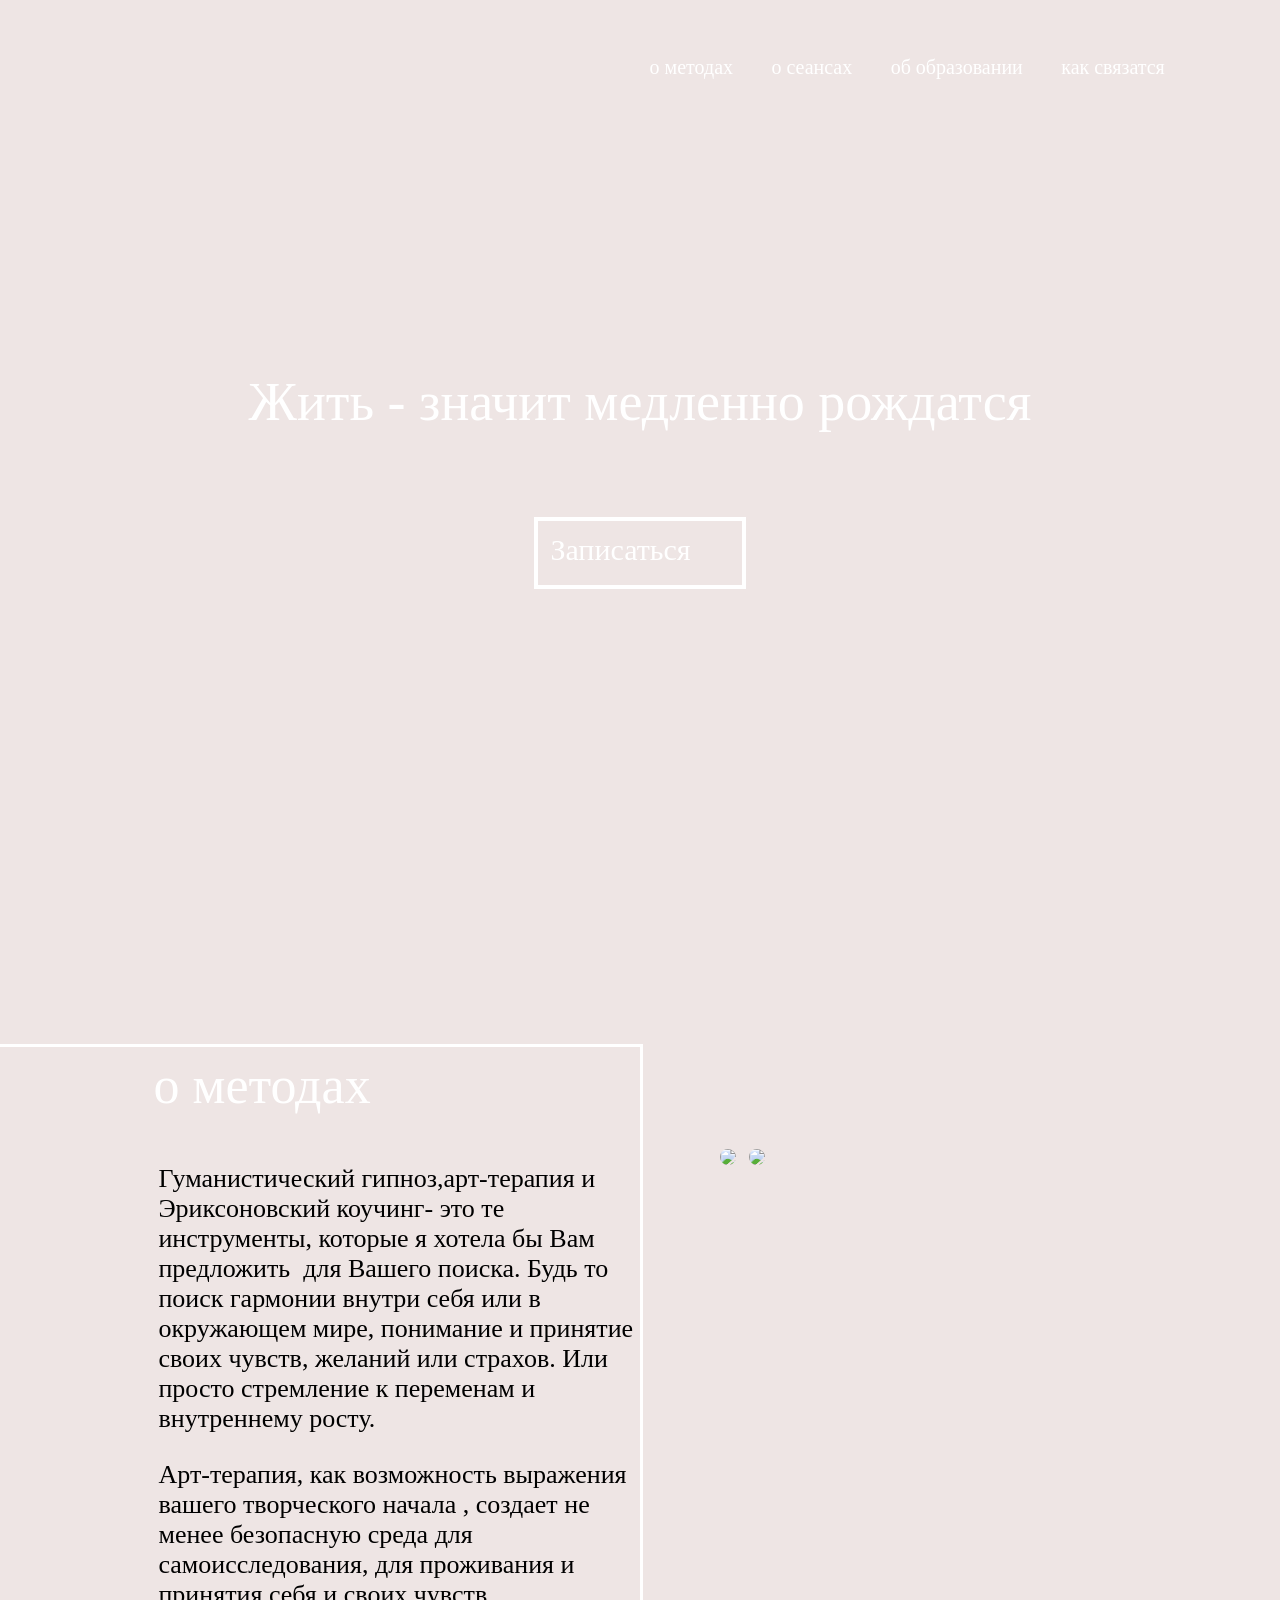
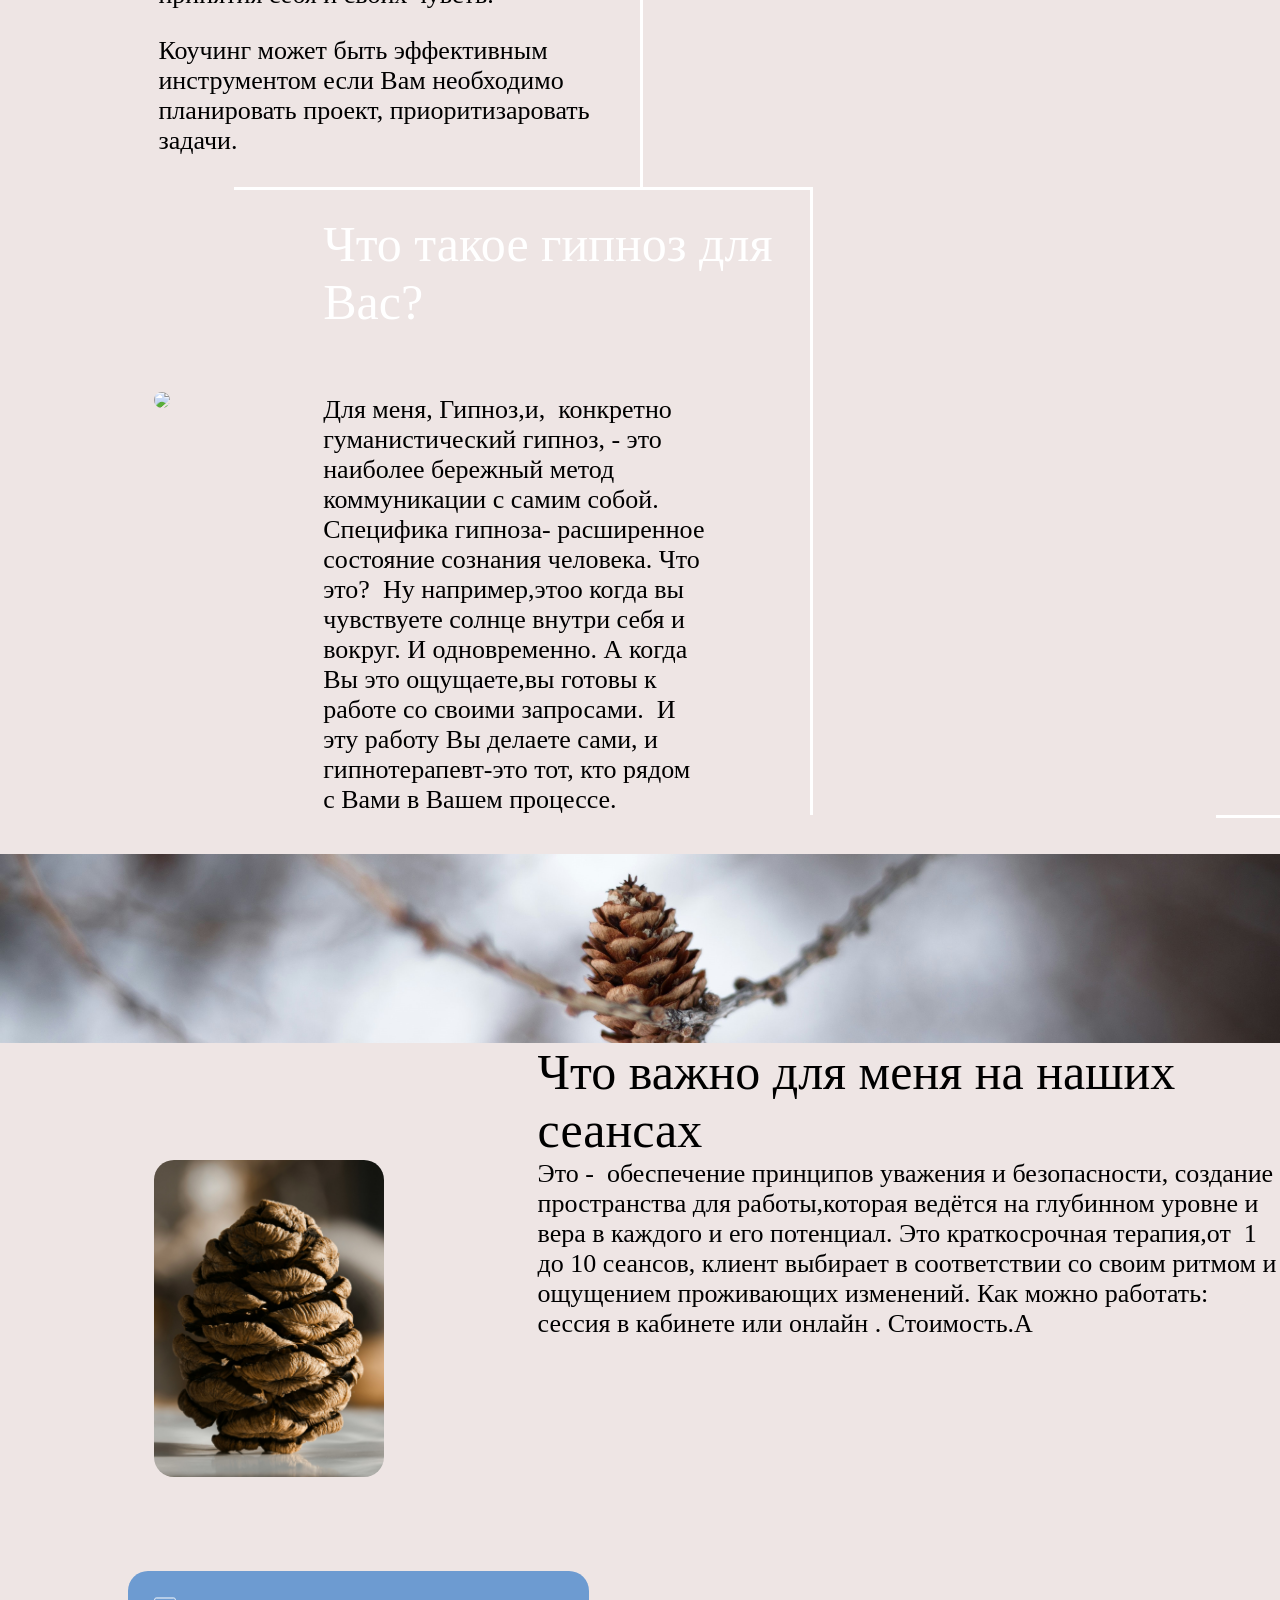
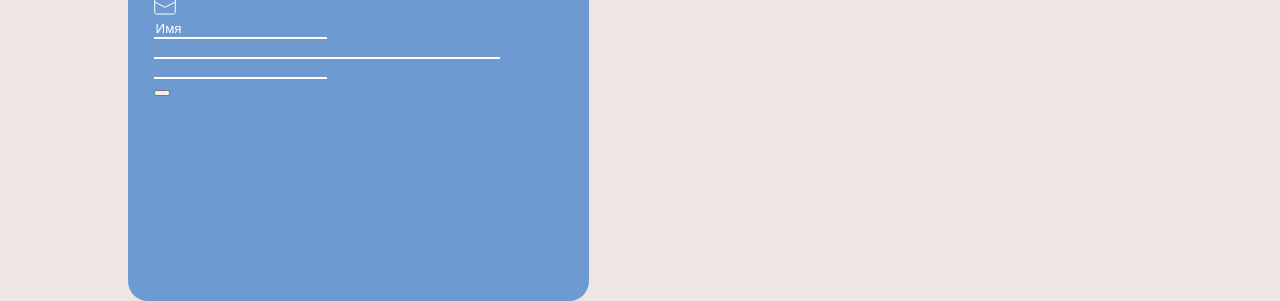
==== index.html @ 9c14a675 "Initial" ====
<!DOCTYPE html>
<html lang="en">

<head>
    <meta charset="UTF-8">
    <meta name="viewport" content="width=device-width, initial-scale=1.0">
    <title>Document</title>
    <link href="styles.css" rel="stylesheet">
</head>

<body>
    <div class="imj">
        <div class="grup">
            <div class="method">
                <p class="text"> о методах</p>
            </div>

            <div class="session">
                <p class="text"> о сеансах</p>
            </div>

            <div class="education">
                <p class="text"> об образовании</p>
            </div>

            <div class="contact">
                <p class="text"> как связатся</p>
            </div>

        </div>


        <div class="title">
            <p class="title0"> Жить - значит медленно рождатся</p>
        </div>
        <div class="sign_up">
            <p class="zap"> Записаться </p>
        </div>
    </div>
    <div class="about_method">
        <div class="description">
            <div class="methods">
                о методах
            </div>

            <div class="metods_text">
                <p> Гуманистический гипноз,арт-терапия и Эриксоновский коучинг- это те инструменты, которые я хотела бы
                    Вам
                    предложить  для Вашего поиска. Будь то поиск гармонии внутри себя или в окружающем мире, понимание и
                    принятие своих чувств, желаний или страхов. Или просто стремление к переменам и внутреннему росту.
                </p>

                <p>Арт-терапия, как возможность выражения вашего творческого начала , создает не менее безопасную среда
                    для
                    самоисследования, для проживания и принятия себя и своих чувств.</p>
                <p> Коучинг может быть эффективным
                    инструментом
                    если Вам необходимо  планировать проект, приоритизаровать  задачи.</p>
            </div>

        </div>

        <div class="cartinca_grup">
            <div class="cartinca1">
                <img class="photo1"
                    src="https://s3-alpha-sig.figma.com/img/a89f/f282/dc2de478c179d8bf45637625c44add91?Expires=1710115200&Key-Pair-Id=APKAQ4GOSFWCVNEHN3O4&Signature=CC83K0SYwEdi1xCtmpkBZCKpI4whh64R3u7VKeUGIrd-cfKcqhLoLGvbbAO0hN97~hJK5yxsXL9Fj0cUIIPGw--SnJXgdNinSQIkK7k5N~qNenr~oLDR-oO5rzXRulROm1xtgIOmZmiz2IouPjQajpnuM5EhRVffcZmTNMrA4J~Lh7IVxEz3bxT1fZ4uHdak3HrfzDZELCMn85q6dM99xhRjxYpY8B4I-pU7K7Id3lix6DVfhCBVjKLnkspj4Yt8dmpiE~wUL6JflCMgFsjaVNLyHs9ytZmKicPismzioRE2r2IiuGUfVvpyYlEd~1He~yL7BFKiLf1jUzYFZIV-Ug__" />
            </div>
            <div class="cartinca2">
                <img class="photo2"
                    src="https://s3-alpha-sig.figma.com/img/df22/7b2b/e4ef651e5d06ac7bb0f1d91c601410c3?Expires=1710115200&Key-Pair-Id=APKAQ4GOSFWCVNEHN3O4&Signature=d5~[base64]~1rp45zuzOis5J0ir4OzOItQ65-2KLITsR9wE8EuVCu1OQuSmEu3GOrtjO-s1~VAsemc8~7cvyUjfbJNP51NE0LGg65L7~PGT0Uun3p6oAVaA9KahRUifw__" />
            </div>
        </div>
    </div>

    <div class="grup_gipnosisFlex">
        <div class="cartinca3">
            <img class="photo3"
                src="https://s3-alpha-sig.figma.com/img/94cb/b790/695d010c2af7e40ab766a9726b3df049?Expires=1710115200&Key-Pair-Id=APKAQ4GOSFWCVNEHN3O4&Signature=lv~RazjJh~GpRYfQjBdkm9ODgKHRuVwBLQzl9xyirwqb0R064o4ZVauYqQGDjq1n6S0~[base64]" />
        </div>
        <div class="grup_gypnosis">
            <div class="hypnosis">
                Что такое гипноз для Вас?
            </div>
            <div class="text_hypnosis">
                Для меня, Гипноз,и,  конкретно гуманистический гипноз, - это наиболее бережный метод коммуникации с
                самим
                собой.  Специфика гипноза- расширенное состояние сознания человека. Что это?  Ну например,этоо когда
                вы
                чувствуете солнце внутри себя и вокруг. И одновременно. А когда Вы это ощущаете,вы готовы к работе
                со
                своими
                запросами.  И эту работу Вы делаете сами, и гипнотерапевт-это тот, кто рядом с Вами в Вашем
                процессе.
            </div>
        </div>
    </div>
    <div class="stub">
        <p></p>
    </div>
    <div class="cartinca4">

    </div>

    <div class="grupFlex">

        <div class="cartinca5">
            <img class="photo5" src="./images/cone.jpg" alt="img">
        </div>

        <div class="important_grup">

            <div class="important">
                Что важно для меня на наших сеансах
            </div>
            <div class="important_text">
                Это -  обеспечение принципов уважения и безопасности, создание пространства для работы,которая ведётся
                на
                глубинном уровне и вера в каждого и его потенциал. Это краткосрочная терапия,от  1 до 10 сеансов, клиент
                выбирает в соответствии со своим ритмом и ощущением проживающих изменений. Как можно работать:  сессия в
                кабинете или онлайн . Стоимость.А
            </div>
        </div>
    </div>

    <div class="forma">
        <div class="forma_pismo">
            <svg width="22" height="18" viewBox="0 0 22 18" fill="none" xmlns="http://www.w3.org/2000/svg">
                <path d="M0.733337 5L11 10.3333L21.2667 5M2.2 1H19.8C20.189 1 20.562 1.14048 20.8371 1.39052C21.1121 1.64057 21.2667 1.97971 21.2667 2.33333V15.6667C21.2667 16.0203 21.1121 16.3594 20.8371 16.6095C20.562 16.8595 20.189 17 19.8 17H2.2C1.81102 17 1.43797 16.8595 1.16291 16.6095C0.887861 16.3594 0.733337 16.0203 0.733337 15.6667V2.33333C0.733337 1.97971 0.887861 1.64057 1.16291 1.39052C1.43797 1.14048 1.81102 1 2.2 1Z" stroke="white"/>
                </svg>
        </div>
        <form>

            <div class="form_name">
                <input placeholder="Имя">
            </div>
            <div class="forma_flex">
                <div class="form_phone">
                    <input>
                </div>
                <div class="form_email">
                    <input>
                </div>
            </div>
            <div class="form_comment">
                <input>
            </div>
            <button type="submit" ></button>
        </form>
    </div>
</body>

</html>
---- styles.css ----
body {
  background-color: #ac7d7c33;
  margin: 0;
}

.imj {
  background-image: url(./images/фон.jpg);
  background-size: cover;
  height: 100vh;
}

.contact,
.method,
.session,
.education {
  margin-left: 3vw;
}

.grup {
  display: flex;
  margin-right: 9vw;
  justify-content: flex-end;
  padding-top: 4vh;
  font-size: 20px;
}
.title {
  color: white;
  display: flex;
  justify-content: center;
  margin-top: 17vw;
}
.title0 {
  font-size: 54px;
}
.sign_up {
  color: white;

  display: flex;
  justify-content: center;
  font-size: 30px;
}
.zap {
  border: 4px solid white;
  padding: 1vw;
  width: 14vw;
  height: 3vw;
}

.text {
  color: white;
}
.methods {
  font-size: 52px;
  padding-top: 1vh;
  color: white;
}

.description {
  width: 38vw;
  padding-left: 12vw;
  border-top: 3px solid white;
  border-right: 3px solid white;
}
.metods_text {
  padding: 1%;
  margin-top: 2vh;
  font-size: 26px;
}

.photo1 {
  width: 16vw;
  border-radius: 20px;
}

.photo2 {
  width: 16vw;
  margin-left: 1vw;
  border-radius: 20px;
}
.about_method {
  display: flex;
  margin-top: 16vh;
}
.cartinca_grup {
  display: flex;
  margin-left: 6vw;
  margin-top: 105px;
}
.hypnosis {
  font-size: 50px;
  margin-top: 2vw;
  margin-left: 7vw;
  width: 38vw;
  color: white;
}

.text_hypnosis {
  width: 30vw;
  font-size: 26px;
  margin-top: 5vw;
  margin-left: 7vw;
}

.grup_gypnosis {
  margin-left: 5vw;
  border-top: 3px solid white;
  border-right: 3px solid white;
}

.photo3 {
  width: 33vw;
  border-radius: 20px;
  margin-top: 16vw;
  margin-left: 12vw;
}

.grup_gipnosisFlex {
  display: flex;
}

.stub {
  border-top: 3px solid white;
  width: 5vw;
  margin-left: 95vw;
}

.cartinca4 {
  background-image: url(./images/шишка.jpg);
  background-size: cover;
  margin-top: 4vh;
  width: 100vw;
  height: 21vh;
}

.photo5 {
  margin-left: 12vw;
  margin-top: 13vh;
  width: 18vw;
  border-radius: 20px;
}

.important {
  font-size: 50px;
}

.important_text {
  font-size: 26px;
}

.grupFlex {
  display: flex;
}

.important_grup {
  padding-left: 12vw;
}

.forma {
  background-color: #6d9bd1;
  height: 31vh;
  width: 32vw;
  border-radius: 20px;
  margin-top: 10vh;
  margin-left: 10vw;
  padding: 2%;
}

.forma_flex {
  display: flex;
}

input {
  background: none;
  border: none;
  border-bottom: white 2px solid;
  color: white;
}
::-webkit-input-placeholder {
  color: white;
}
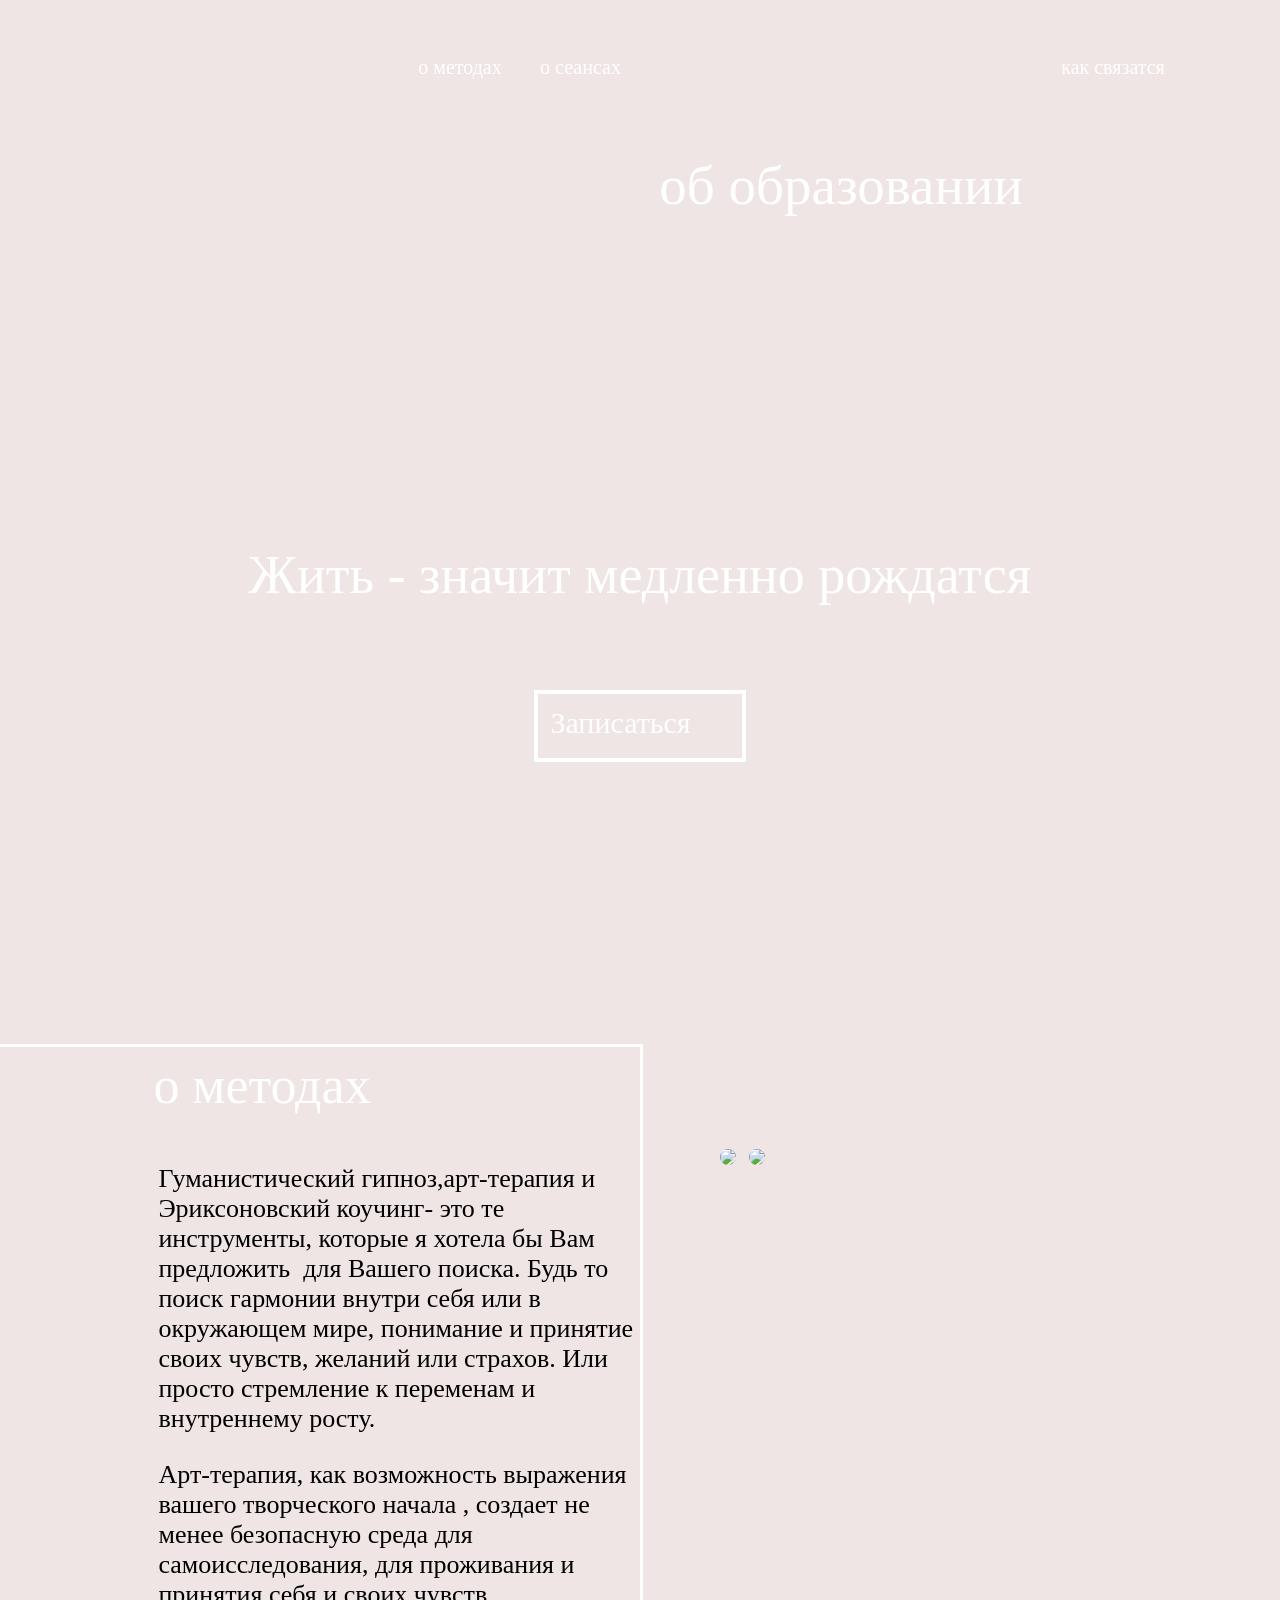
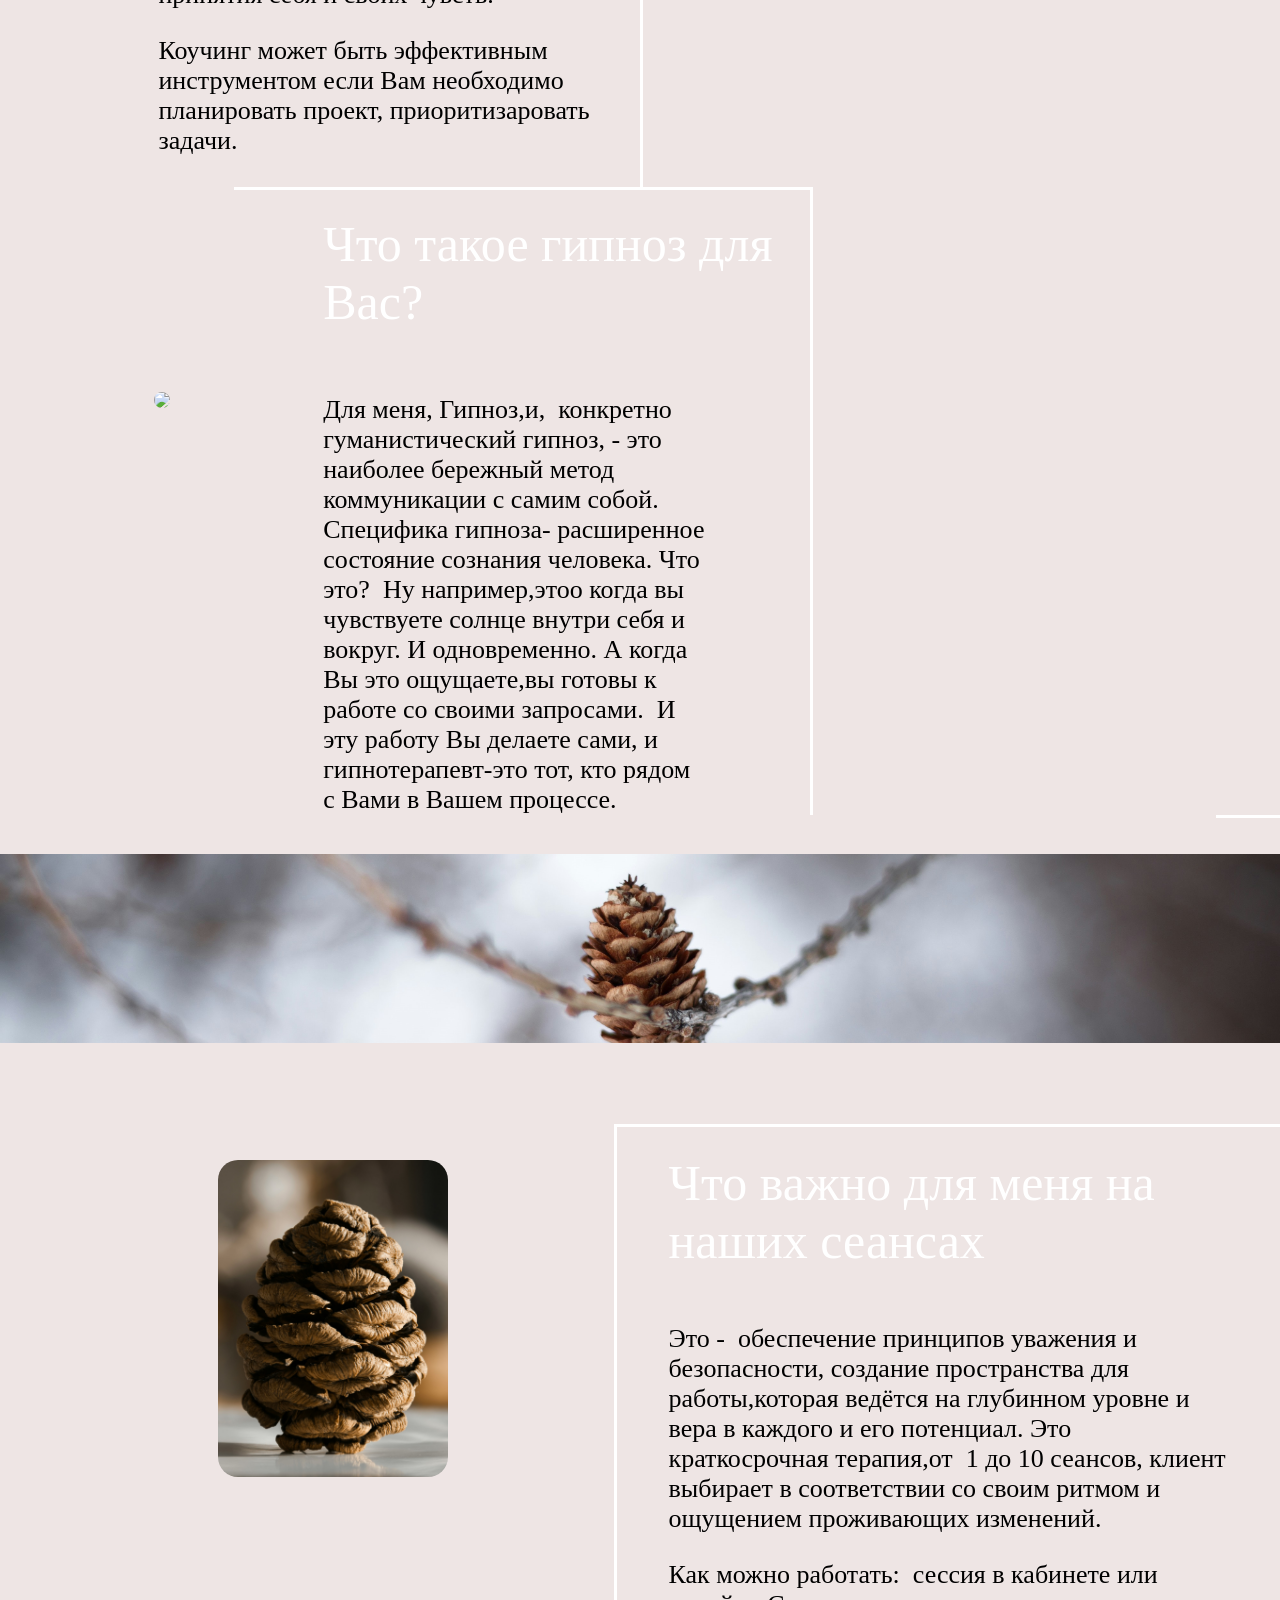
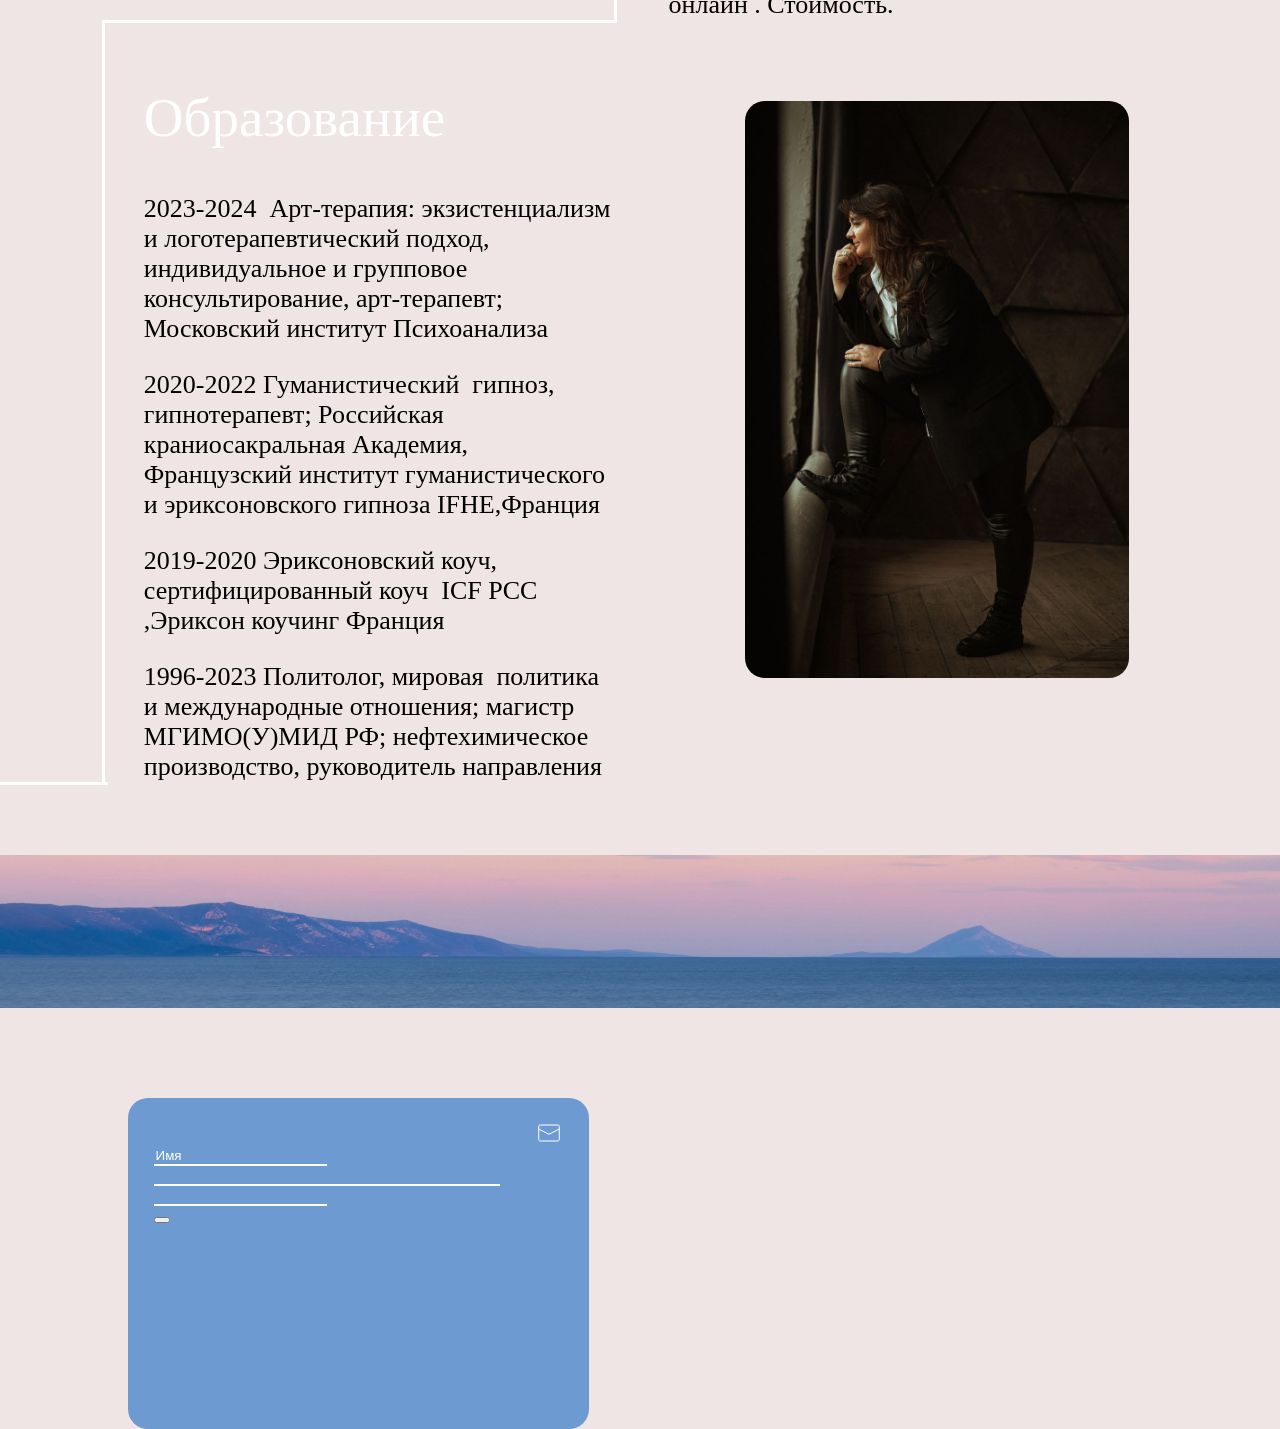
==== commit f0e647fb: "ok" ====
--- a/index.html
+++ b/index.html
@@ -113,20 +113,57 @@
                 Что важно для меня на наших сеансах
             </div>
             <div class="important_text">
-                Это -  обеспечение принципов уважения и безопасности, создание пространства для работы,которая ведётся
-                на
-                глубинном уровне и вера в каждого и его потенциал. Это краткосрочная терапия,от  1 до 10 сеансов, клиент
-                выбирает в соответствии со своим ритмом и ощущением проживающих изменений. Как можно работать:  сессия в
-                кабинете или онлайн . Стоимость.А
+                <p>Это -  обеспечение принципов уважения и безопасности, создание пространства для работы,которая
+                    ведётся
+                    на
+                    глубинном уровне и вера в каждого и его потенциал. Это краткосрочная терапия,от  1 до 10 сеансов,
+                    клиент
+                    выбирает в соответствии со своим ритмом и ощущением проживающих изменений.</p>
+                Как можно работать:  сессия в
+                кабинете или онлайн . Стоимость.
             </div>
         </div>
     </div>
+    <div class="education_flex">
+        <div class="education_grup">
+            <div class="education">
+                Образование
+            </div>
+            <div class="text_education">
+                <p> 2023-2024  Арт-терапия: экзистенциализм и логотерапевтический подход, индивидуальное и групповое
+                    консультирование, арт-терапевт; Московский институт Психоанализа</p>
+                <p> 2020-2022 Гуманистический  гипноз,
+                    гипнотерапевт; Российская краниосакральная Академия, Французский институт гуманистического и
+                    эриксоновского
+                    гипноза IFHE,Франция</p>
+                <p> 2019-2020 Эриксоновский коуч, сертифицированный коуч  ICF PCC ,Эриксон коучинг
+                    Франция </p>
+                1996-2023 Политолог, мировая  политика и международные отношения; магистр МГИМО(У)МИД РФ;
+                нефтехимическое
+                производство, руководитель направления
+            </div>
+        </div>
+
+        <div class="cartinca6">
+            <img class="photo6" src="./images/73ca1a9769c99b948644e94cf662efa6.jpg" alt="imj">
+        </div>
+    </div>
+
+    <div class="stub2">
+        <p></p>
+    </div>
+    <div class="cartinca7">
+        
+    </div>
+
 
     <div class="forma">
         <div class="forma_pismo">
             <svg width="22" height="18" viewBox="0 0 22 18" fill="none" xmlns="http://www.w3.org/2000/svg">
-                <path d="M0.733337 5L11 10.3333L21.2667 5M2.2 1H19.8C20.189 1 20.562 1.14048 20.8371 1.39052C21.1121 1.64057 21.2667 1.97971 21.2667 2.33333V15.6667C21.2667 16.0203 21.1121 16.3594 20.8371 16.6095C20.562 16.8595 20.189 17 19.8 17H2.2C1.81102 17 1.43797 16.8595 1.16291 16.6095C0.887861 16.3594 0.733337 16.0203 0.733337 15.6667V2.33333C0.733337 1.97971 0.887861 1.64057 1.16291 1.39052C1.43797 1.14048 1.81102 1 2.2 1Z" stroke="white"/>
-                </svg>
+                <path
+                    d="M0.733337 5L11 10.3333L21.2667 5M2.2 1H19.8C20.189 1 20.562 1.14048 20.8371 1.39052C21.1121 1.64057 21.2667 1.97971 21.2667 2.33333V15.6667C21.2667 16.0203 21.1121 16.3594 20.8371 16.6095C20.562 16.8595 20.189 17 19.8 17H2.2C1.81102 17 1.43797 16.8595 1.16291 16.6095C0.887861 16.3594 0.733337 16.0203 0.733337 15.6667V2.33333C0.733337 1.97971 0.887861 1.64057 1.16291 1.39052C1.43797 1.14048 1.81102 1 2.2 1Z"
+                    stroke="white" />
+            </svg>
         </div>
         <form>
 
@@ -144,7 +181,7 @@
             <div class="form_comment">
                 <input>
             </div>
-            <button type="submit" ></button>
+            <button type="submit"></button>
         </form>
     </div>
 </body>
--- a/styles.css
+++ b/styles.css
@@ -132,8 +132,16 @@
   height: 21vh;
 }
 
+.cartinca7{
+  background-image: url(./images/море.jpg);
+  background-size: cover;
+  margin-top: 4vh;
+  width: 100vw;
+  height: 17vh;
+}
+
 .photo5 {
-  margin-left: 12vw;
+  margin-left: 17vw;
   margin-top: 13vh;
   width: 18vw;
   border-radius: 20px;
@@ -141,10 +149,17 @@
 
 .important {
   font-size: 50px;
+  color: white;
+  margin-top: 3vh;
+  width: 43vw;
+  margin-left: 4vw;
 }
 
 .important_text {
   font-size: 26px;
+  margin-top: 6vh;
+  width: 44vw;
+  margin-left: 4vw;
 }
 
 .grupFlex {
@@ -152,7 +167,48 @@
 }
 
 .important_grup {
-  padding-left: 12vw;
+  margin-left: 13vw;
+  margin-top: 9vh;
+  width: 52vw;
+  border-top: 3px solid white;
+  border-left: 3px solid white;
+}
+
+
+.text_education{
+  font-size: 26px;
+  margin-left: 3vw;
+  margin-top: 5vh
+}
+
+.education{
+  font-size: 55px;
+  color: white;
+  margin-top: 7vh;
+}
+
+.education_flex{
+  display: flex;
+}
+
+.education_grup{
+  width: 40vw;
+  margin-left: 8vw;
+  border-top: 3px solid white;
+  border-left: 3px solid white;
+}
+
+.photo6{
+  border-radius: 20px ;
+  width: 30vw;
+  margin-left: 10vw;
+  margin-top: 9vh;
+}
+
+.stub2{
+  border-top: 3px solid white;
+  width: 7vw;
+  padding: 9px;
 }
 
 .forma {
@@ -178,3 +234,7 @@
 ::-webkit-input-placeholder {
   color: white;
 }
+
+.forma_pismo{
+  margin-left: 30vw;
+}
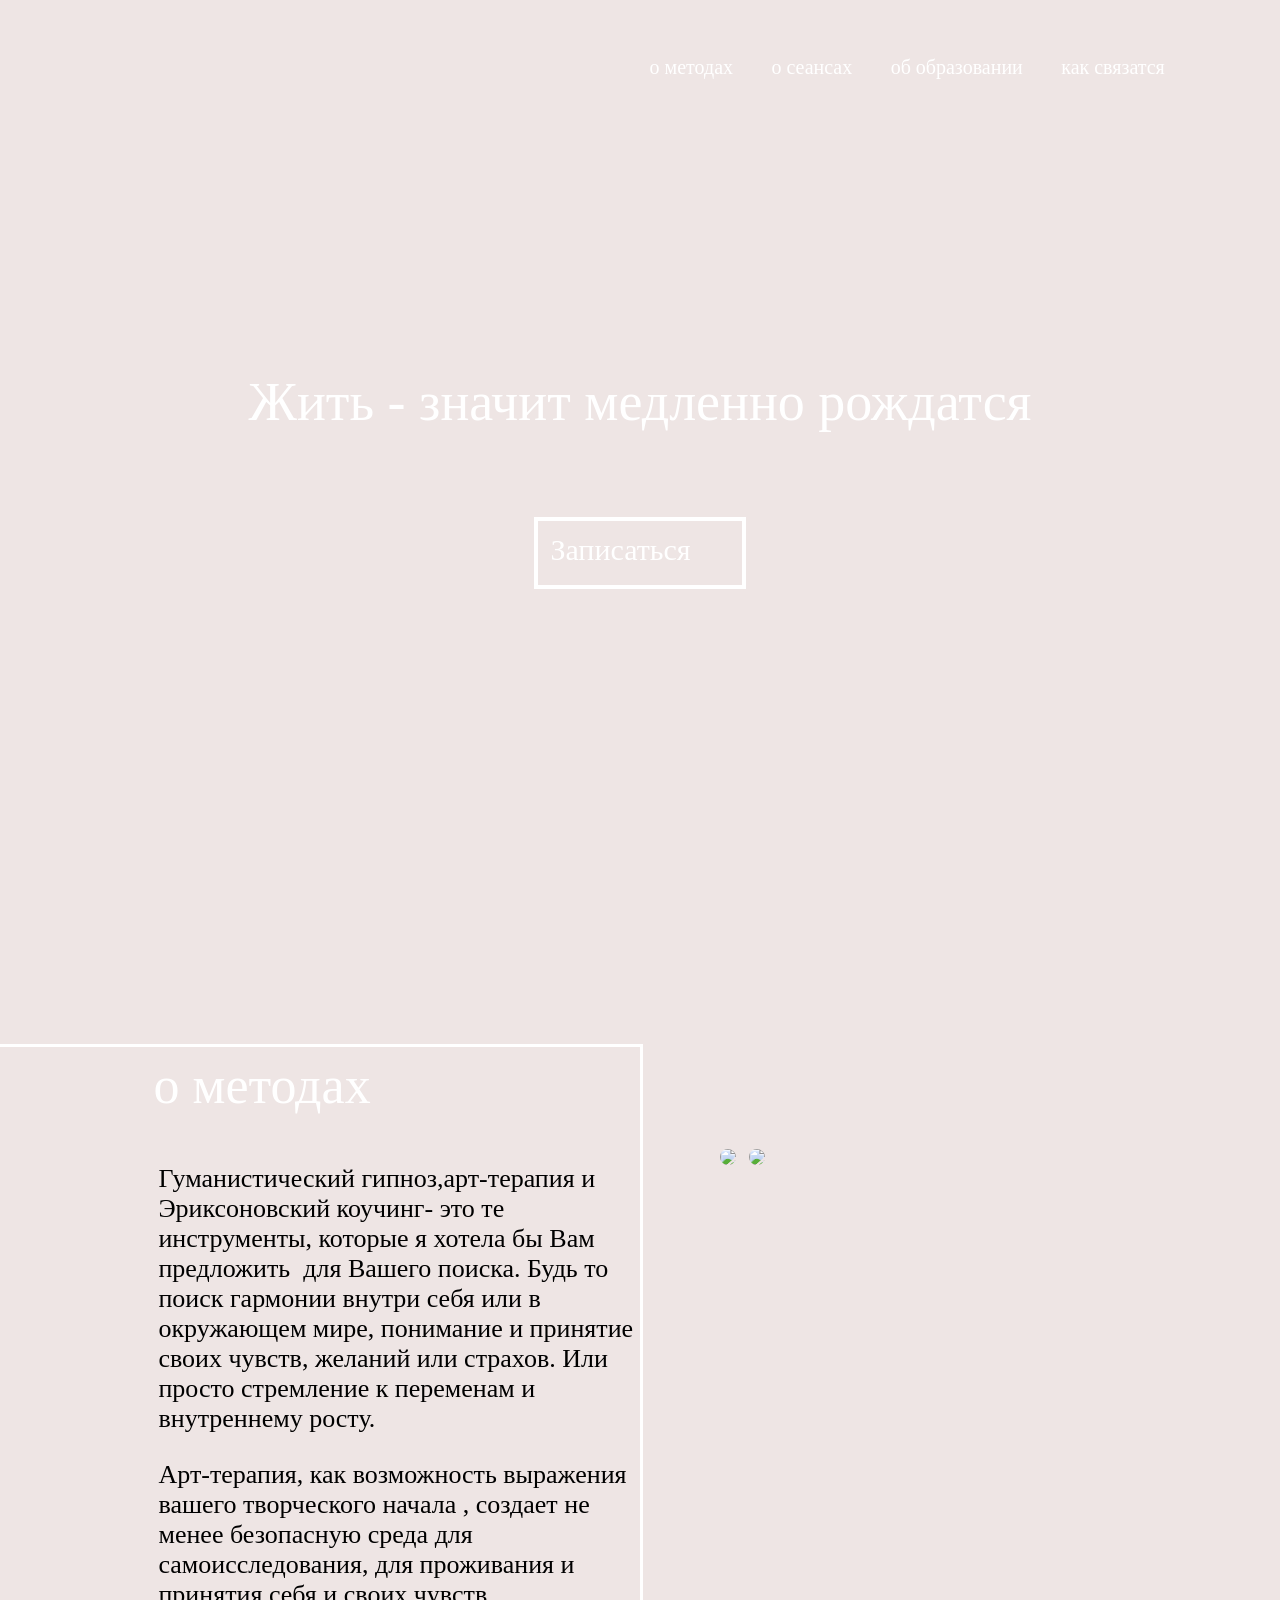
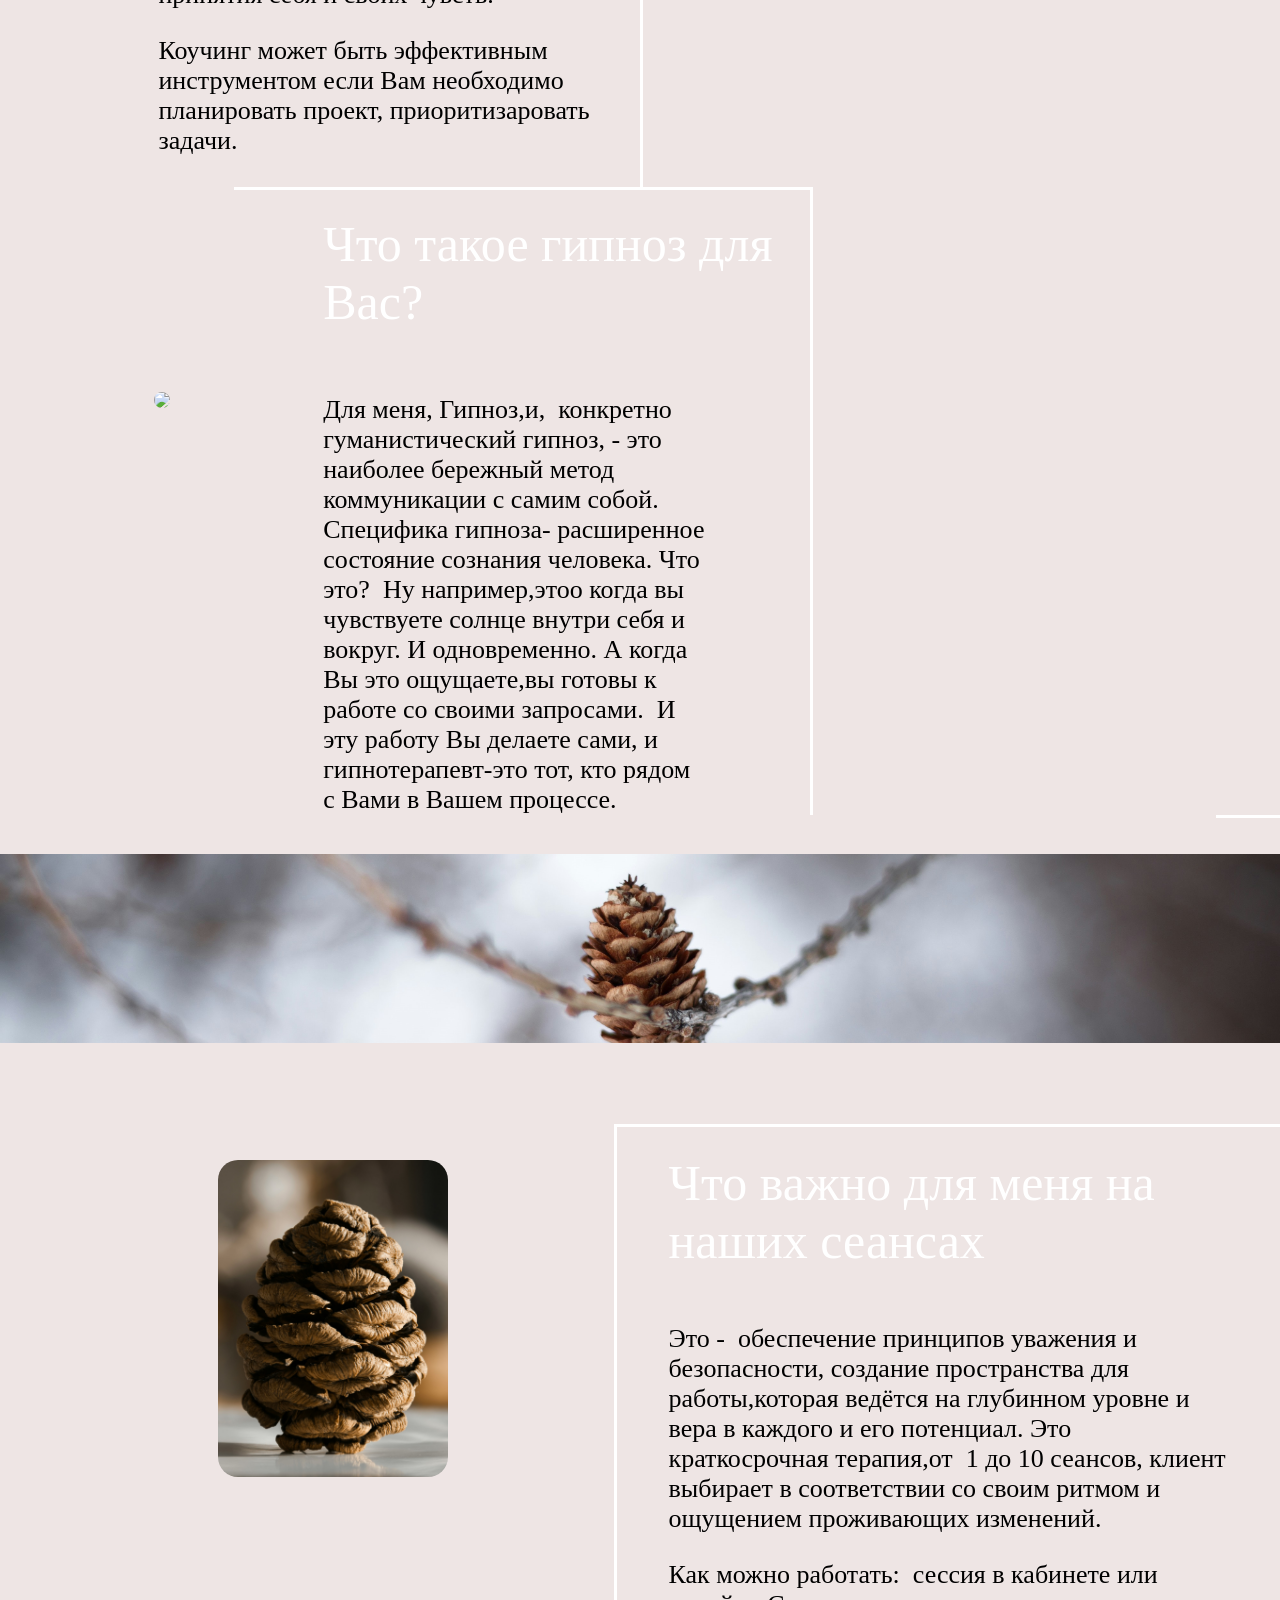
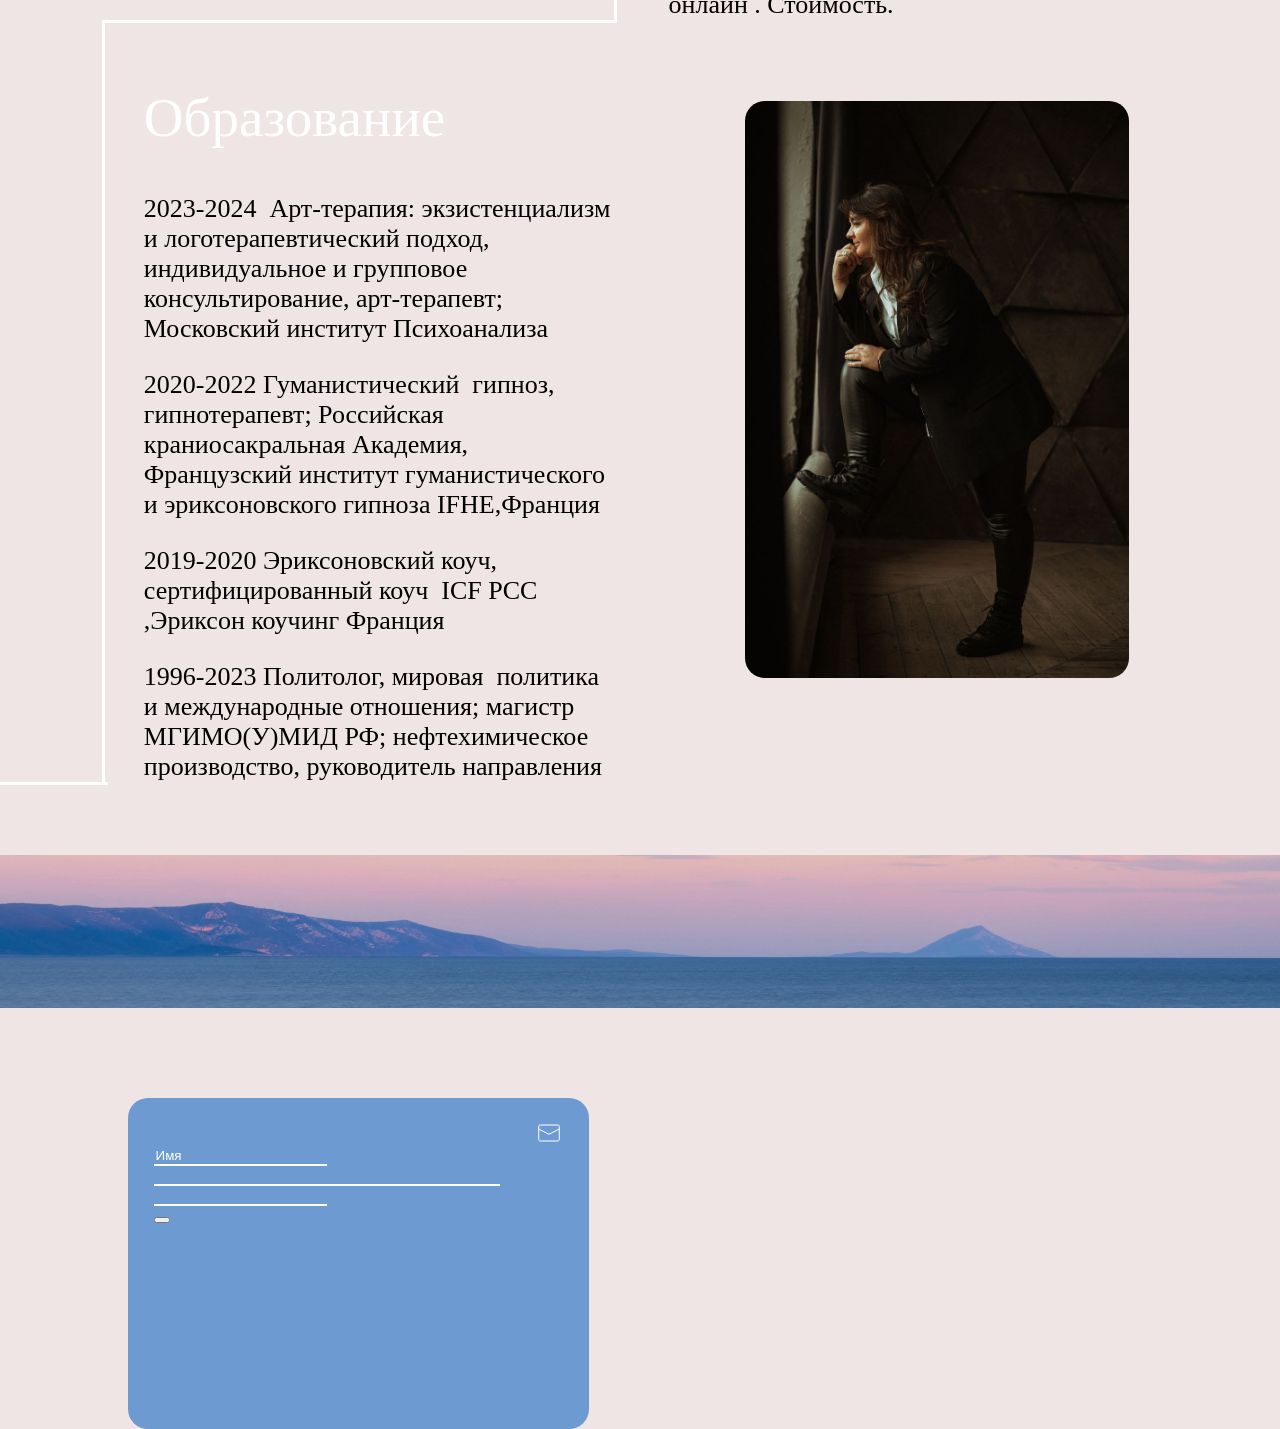
==== commit 9d3aef30: "correction of education" ====
--- a/index.html
+++ b/index.html
@@ -19,7 +19,7 @@
                 <p class="text"> о сеансах</p>
             </div>
 
-            <div class="education">
+            <div class="a_education">
                 <p class="text"> об образовании</p>
             </div>
 
@@ -153,7 +153,7 @@
         <p></p>
     </div>
     <div class="cartinca7">
-        
+
     </div>
 
 
--- a/styles.css
+++ b/styles.css
@@ -12,7 +12,7 @@
 .contact,
 .method,
 .session,
-.education {
+.a_education {
   margin-left: 3vw;
 }
 
@@ -185,6 +185,7 @@
   font-size: 55px;
   color: white;
   margin-top: 7vh;
+  margin-left: 3vw;
 }
 
 .education_flex{
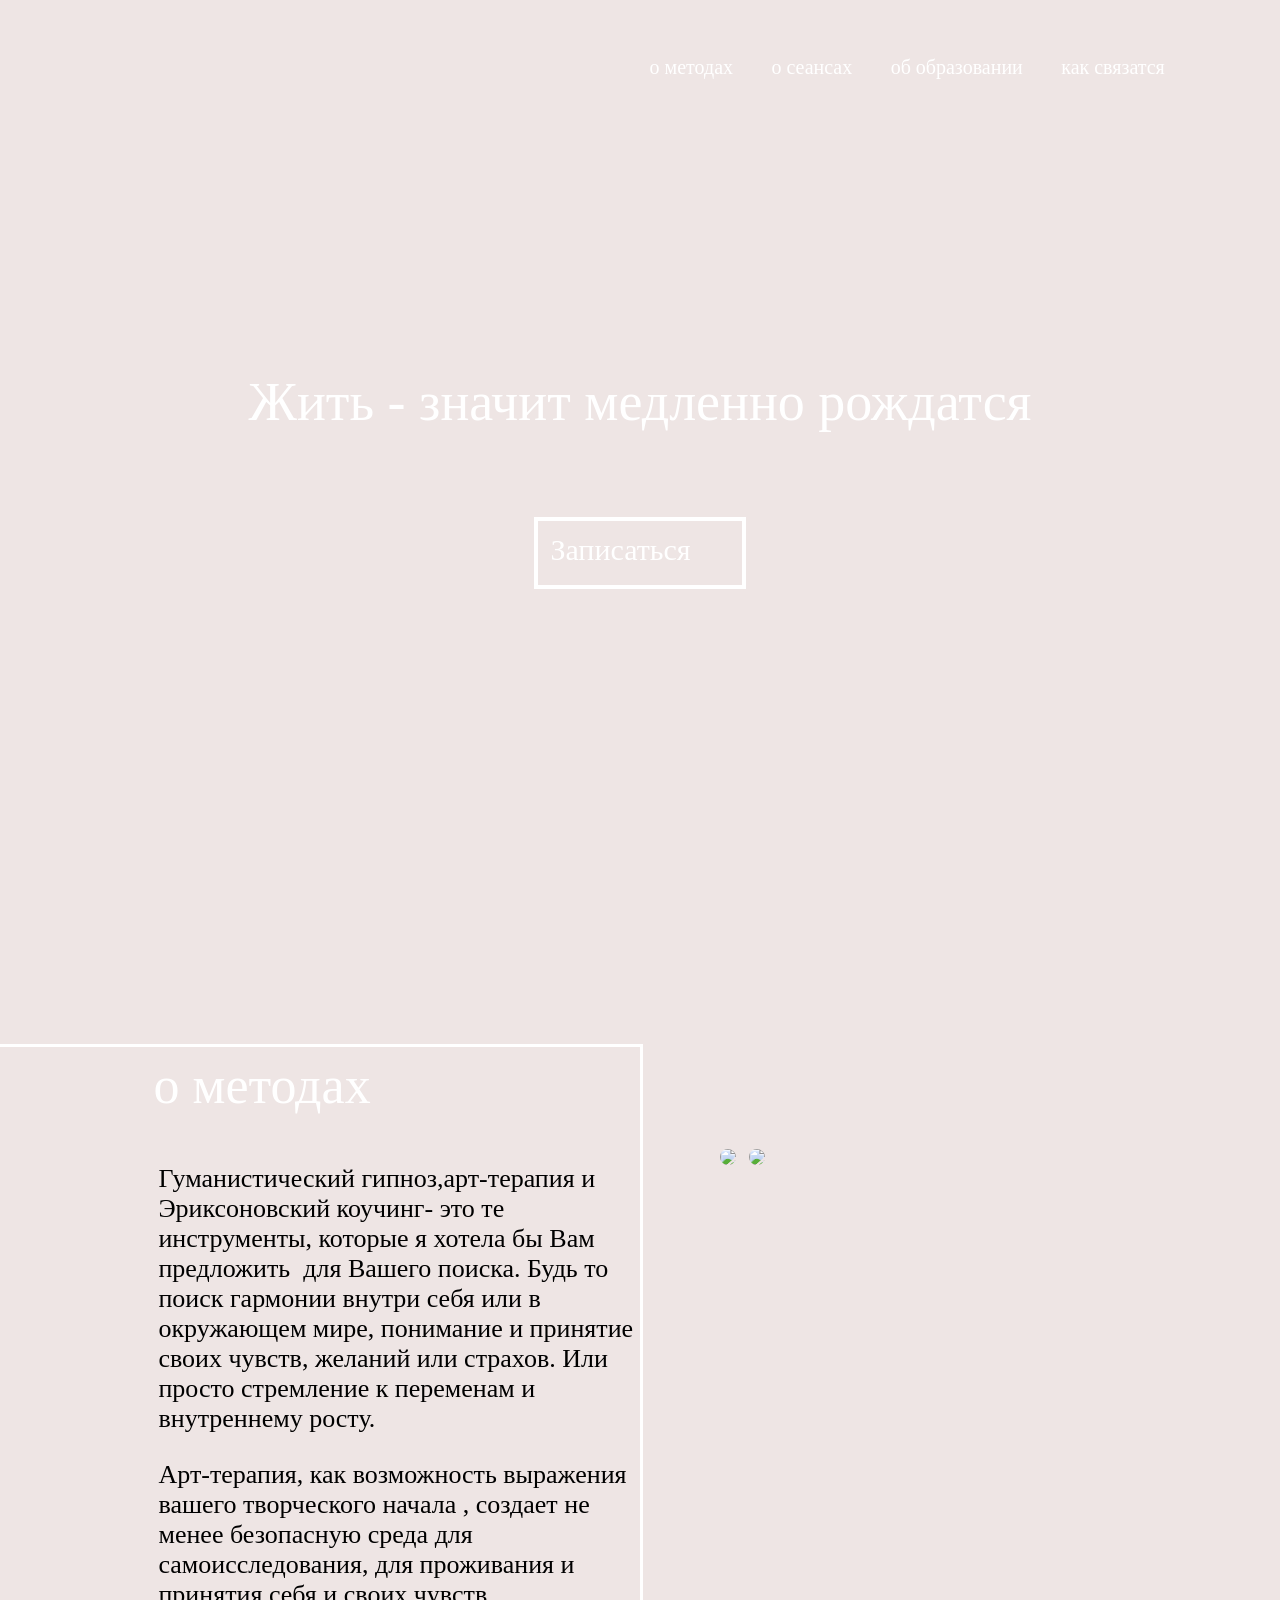
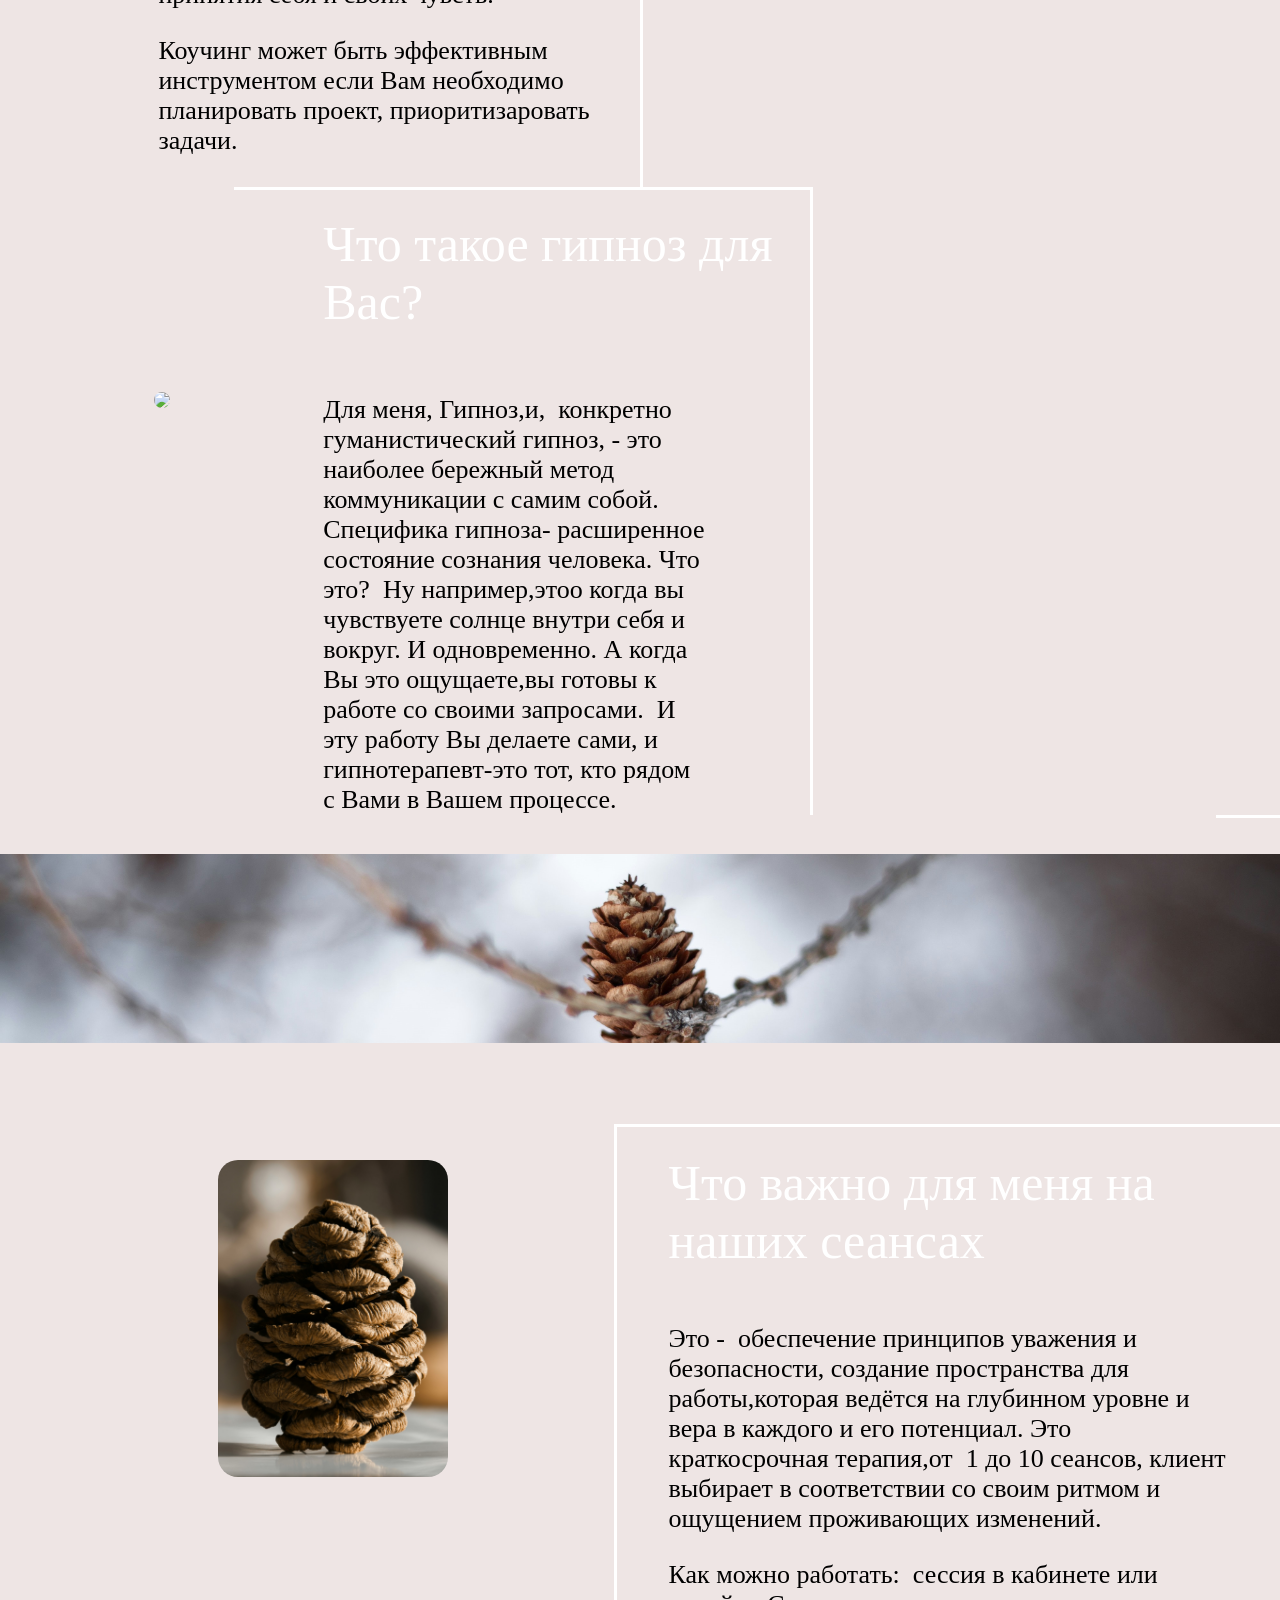
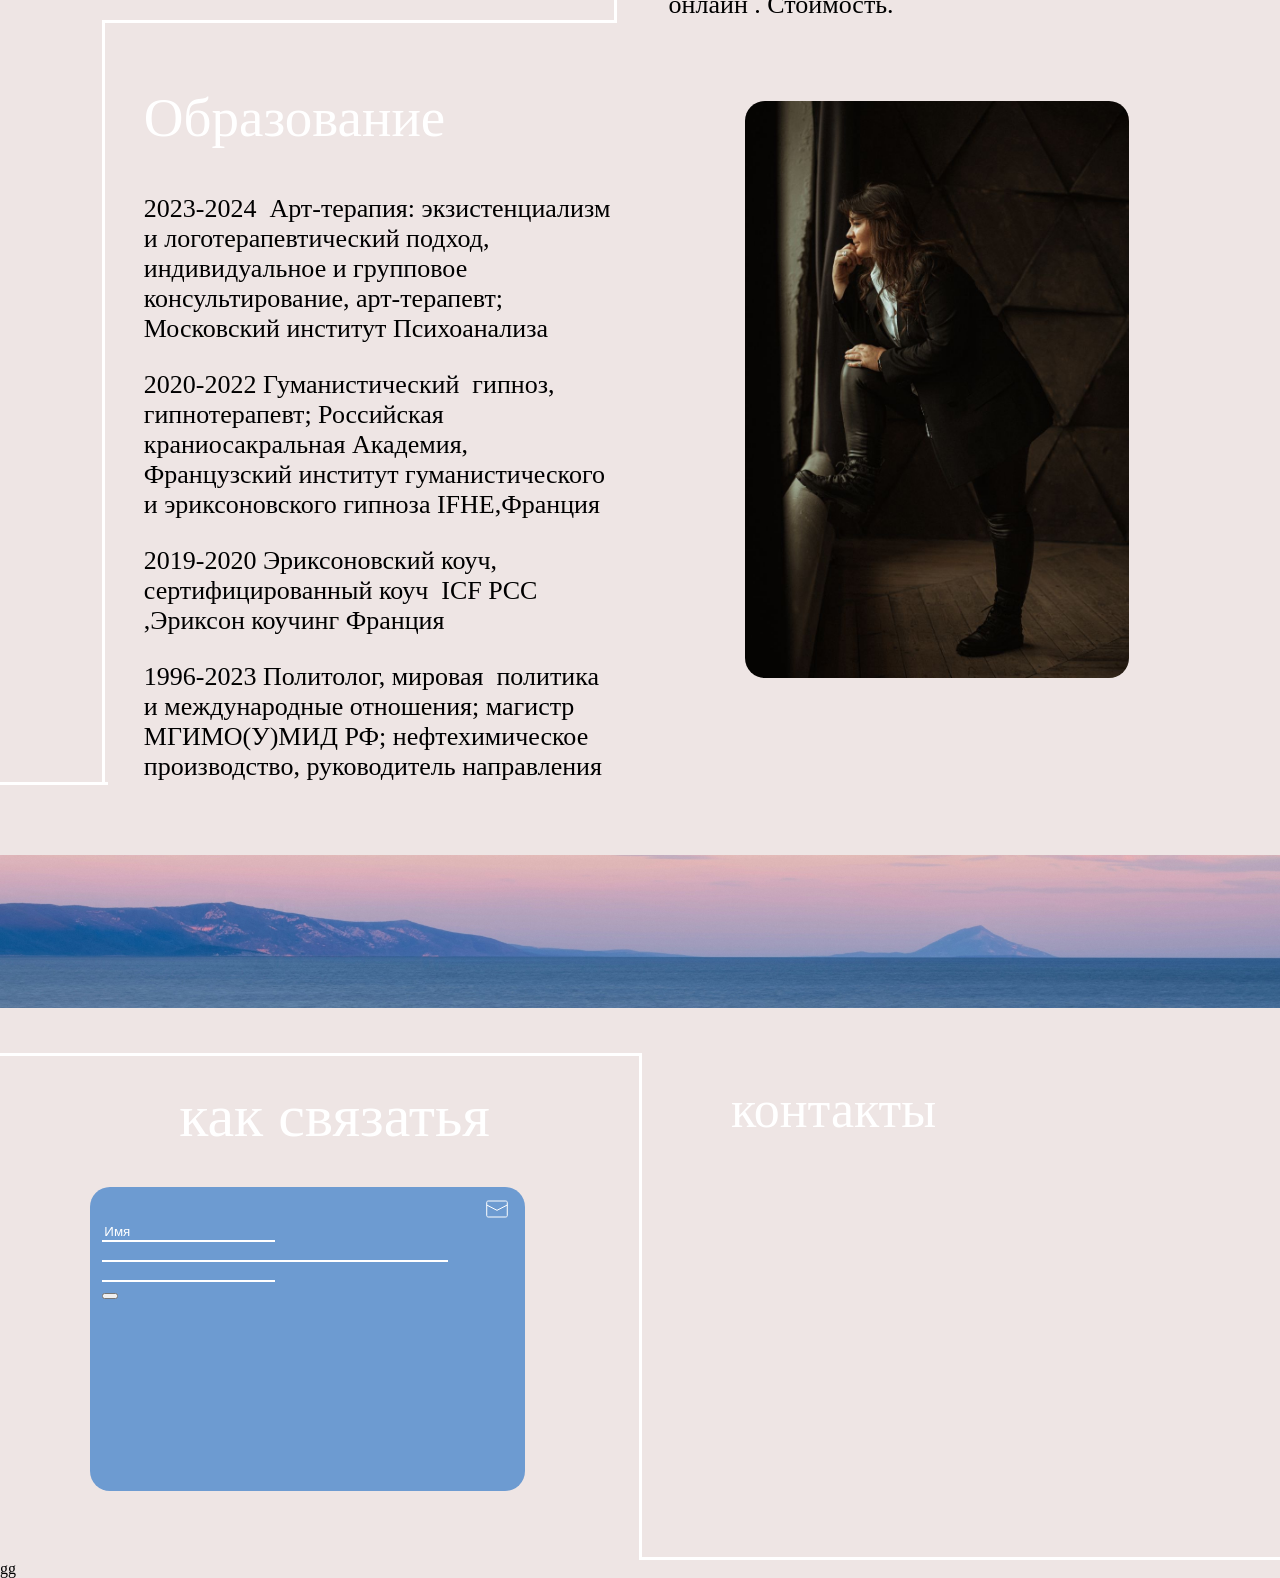
==== commit e1f9d9f3: "contacts" ====
--- a/index.html
+++ b/index.html
@@ -156,34 +156,55 @@
 
     </div>
 
-
-    <div class="forma">
-        <div class="forma_pismo">
-            <svg width="22" height="18" viewBox="0 0 22 18" fill="none" xmlns="http://www.w3.org/2000/svg">
-                <path
-                    d="M0.733337 5L11 10.3333L21.2667 5M2.2 1H19.8C20.189 1 20.562 1.14048 20.8371 1.39052C21.1121 1.64057 21.2667 1.97971 21.2667 2.33333V15.6667C21.2667 16.0203 21.1121 16.3594 20.8371 16.6095C20.562 16.8595 20.189 17 19.8 17H2.2C1.81102 17 1.43797 16.8595 1.16291 16.6095C0.887861 16.3594 0.733337 16.0203 0.733337 15.6667V2.33333C0.733337 1.97971 0.887861 1.64057 1.16291 1.39052C1.43797 1.14048 1.81102 1 2.2 1Z"
-                    stroke="white" />
-            </svg>
-        </div>
-        <form>
-
-            <div class="form_name">
-                <input placeholder="Имя">
-            </div>
-            <div class="forma_flex">
-                <div class="form_phone">
-                    <input>
+    <div class="global_flex">
+
+        <div class="forma_text">
+
+            <div class="contact_bottom">
+                как связатья
+            </div>
+
+            <div class="forma">
+                <div class="forma_pismo">
+                    <svg width="22" height="18" viewBox="0 0 22 18" fill="none" xmlns="http://www.w3.org/2000/svg">
+                        <path
+                            d="M0.733337 5L11 10.3333L21.2667 5M2.2 1H19.8C20.189 1 20.562 1.14048 20.8371 1.39052C21.1121 1.64057 21.2667 1.97971 21.2667 2.33333V15.6667C21.2667 16.0203 21.1121 16.3594 20.8371 16.6095C20.562 16.8595 20.189 17 19.8 17H2.2C1.81102 17 1.43797 16.8595 1.16291 16.6095C0.887861 16.3594 0.733337 16.0203 0.733337 15.6667V2.33333C0.733337 1.97971 0.887861 1.64057 1.16291 1.39052C1.43797 1.14048 1.81102 1 2.2 1Z"
+                            stroke="white" />
+                    </svg>
                 </div>
-                <div class="form_email">
-                    <input>
-                </div>
-            </div>
-            <div class="form_comment">
-                <input>
-            </div>
-            <button type="submit"></button>
-        </form>
-    </div>
+                <form>
+
+                    <div class="form_name">
+                        <input placeholder="Имя">
+                    </div>
+                    <div class="forma_flex">
+                        <div class="form_phone">
+                            <input>
+                        </div>
+                        <div class="form_email">
+                            <input>
+                        </div>
+                    </div>
+                    <div class="form_comment">
+                        <input>
+                    </div>
+                    <button type="submit"></button>
+                </form>
+            </div>
+        </div>
+        <div class="contacts_grup">
+            <div class="contakts">
+                контакты
+            </div>
+        </div>
+
+    </div>
+
+    <div class="divdivdiv">
+        gg
+    </div>
+
+
 </body>
 
 </html>
--- a/styles.css
+++ b/styles.css
@@ -217,9 +217,17 @@
   height: 31vh;
   width: 32vw;
   border-radius: 20px;
-  margin-top: 10vh;
-  margin-left: 10vw;
+  margin-left: 7vw;
+  margin-top: 4vh;
   padding: 2%;
+}
+
+.forma_text{
+  margin-top: 5vh;
+  width: 50vw;
+  border-top: 3px solid white;
+  border-right: 3px solid white;
+  height: 56vh;
 }
 
 .forma_flex {
@@ -236,6 +244,29 @@
   color: white;
 }
 
+.contact_bottom{
+  font-size: 60px;
+  color: white;
+  margin-left: 14vw;
+  margin-top: 2vw;
+}
+
+.global_flex{
+  display: flex;
+}
+
+.contakts{
+  font-size: 52px;
+  color: white;
+  margin-top: 8vh;
+  margin-left: 7vw;
+}
+
+.contacts_grup{
+  width: 50vw;
+  border-bottom: 3px solid white;
+}
+
 .forma_pismo{
   margin-left: 30vw;
 }
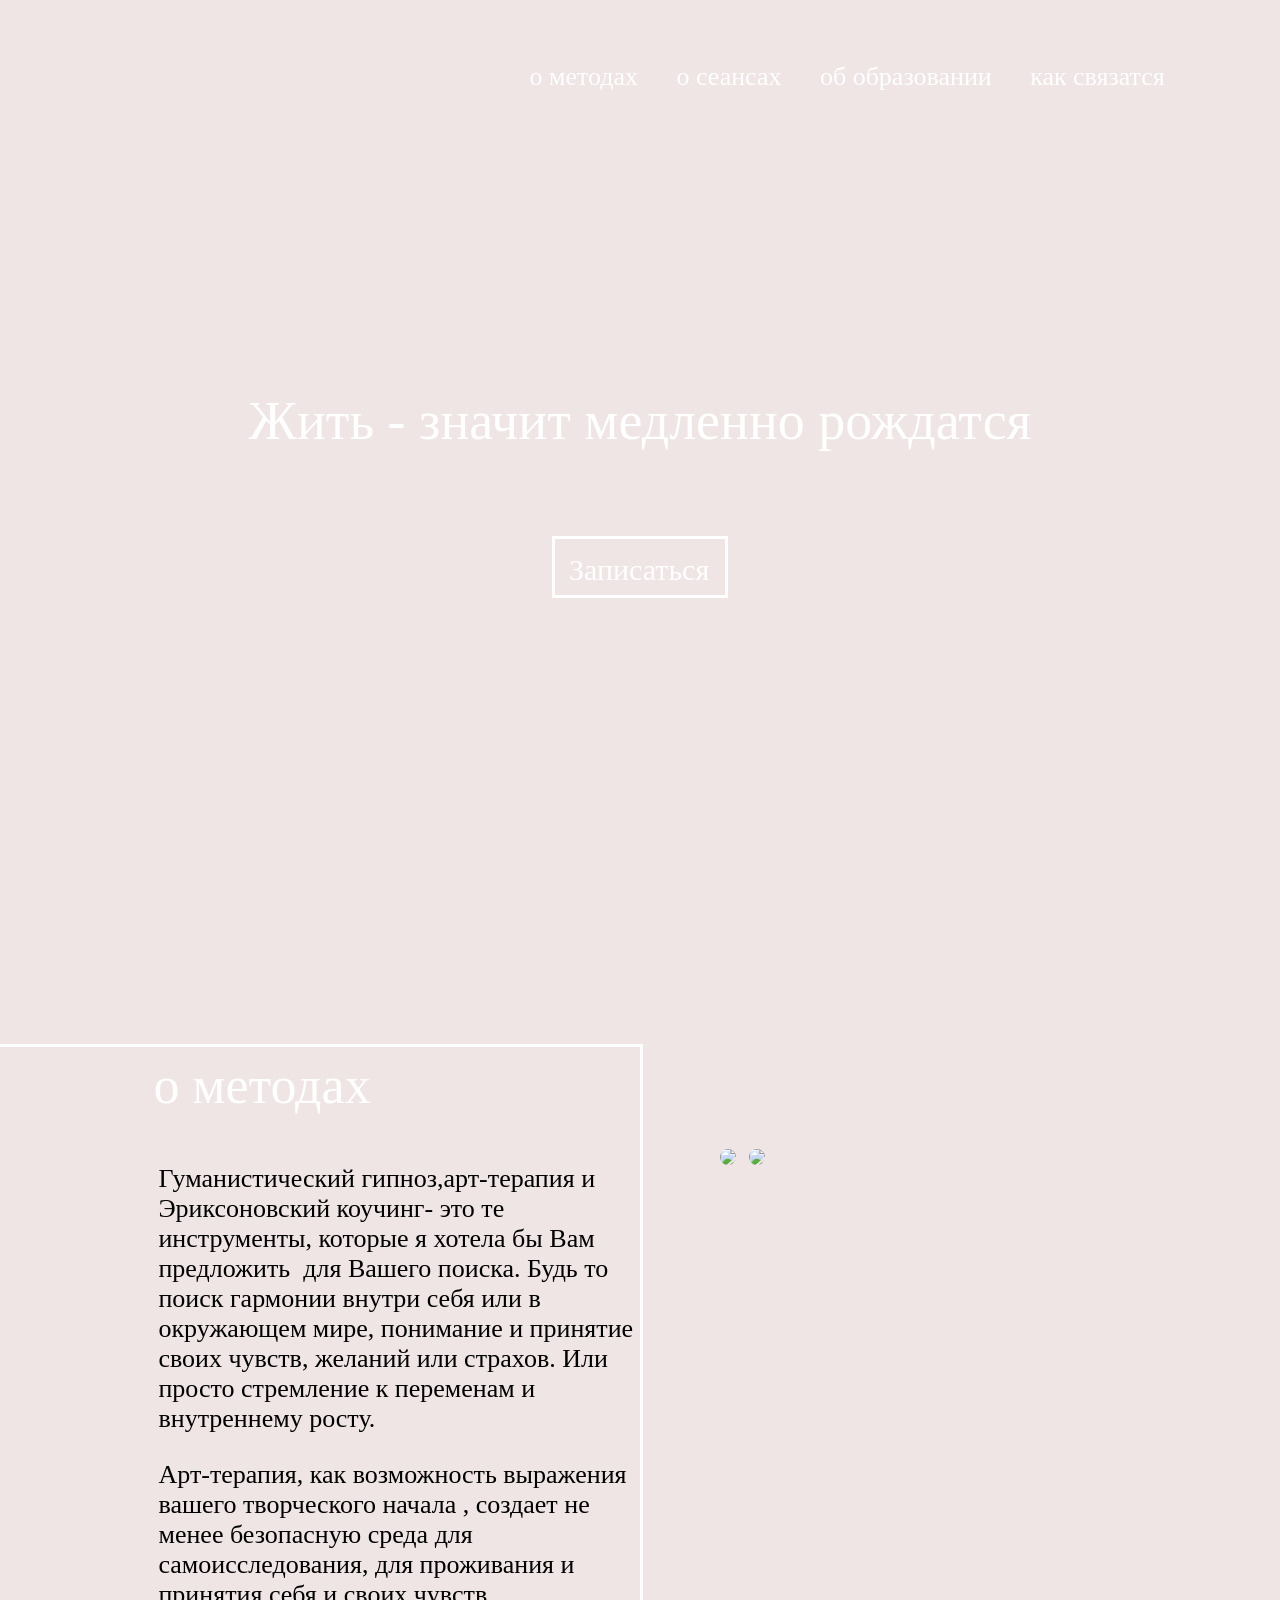
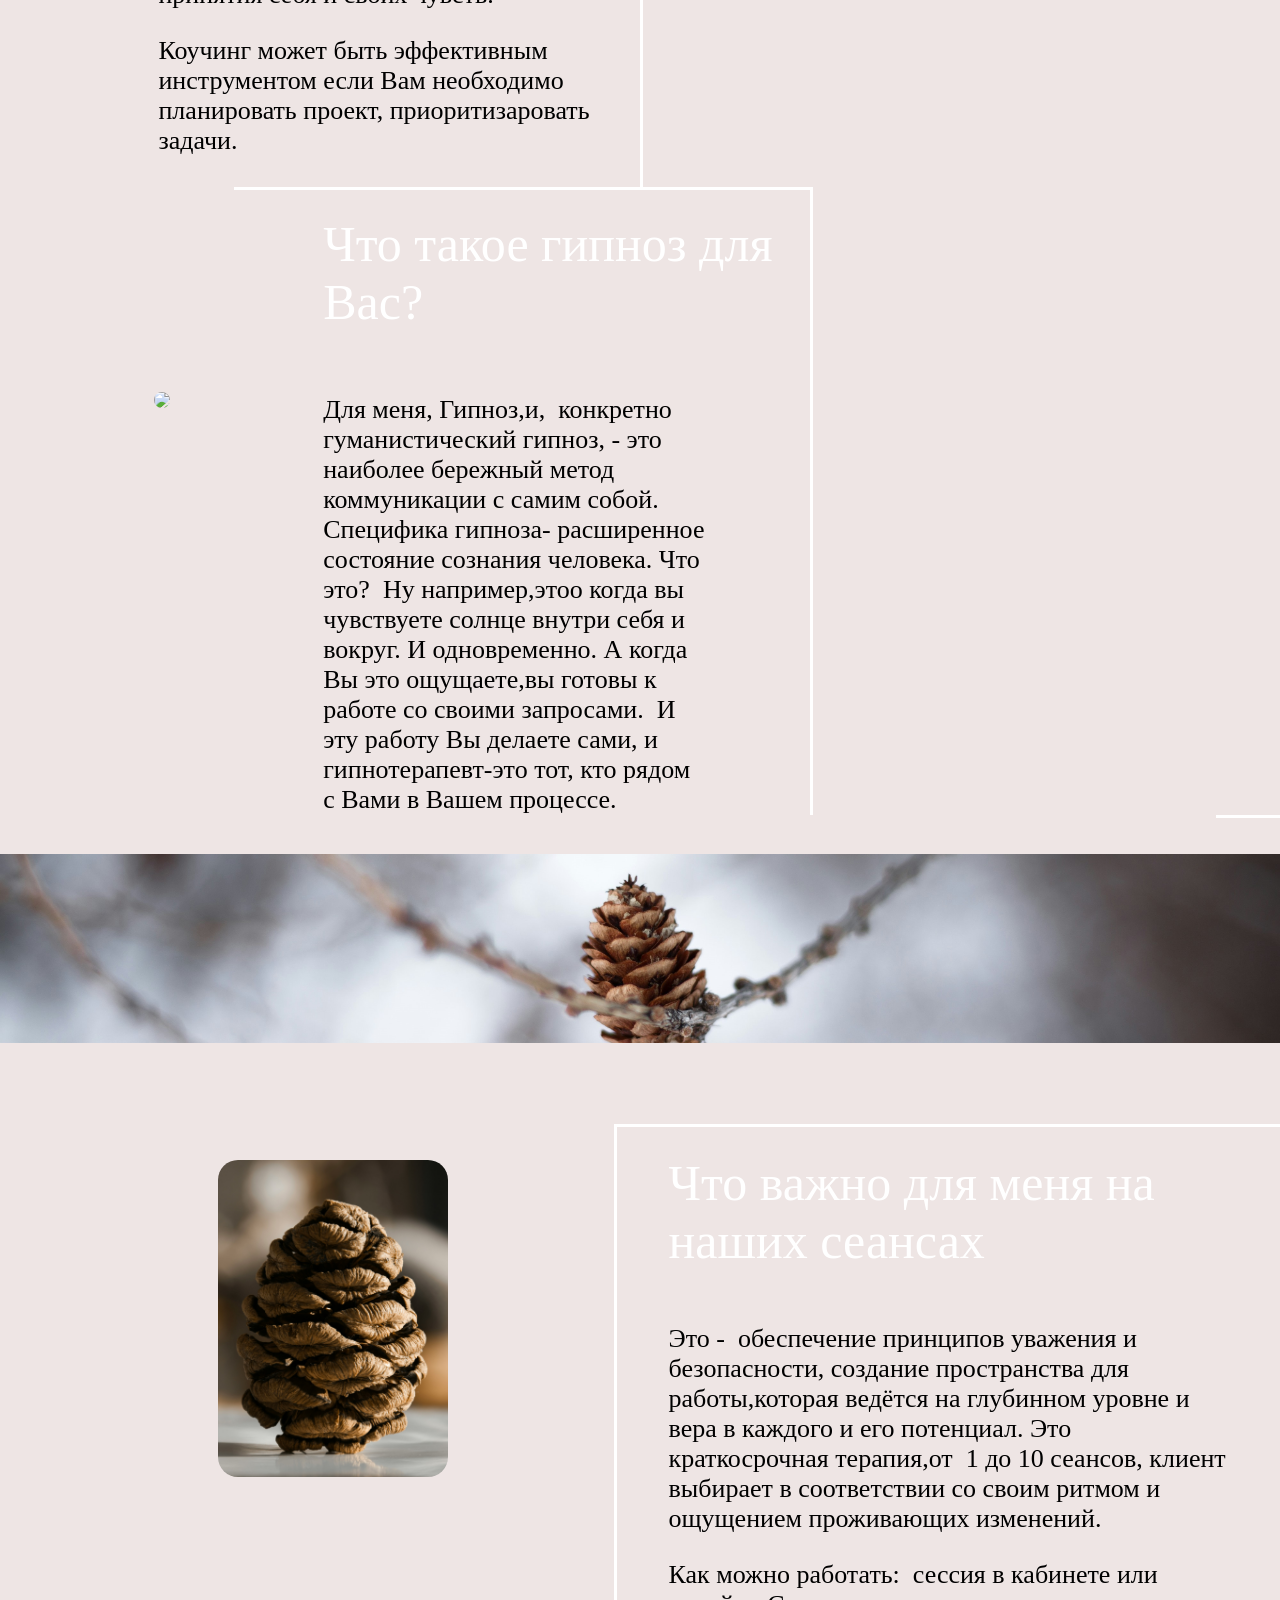
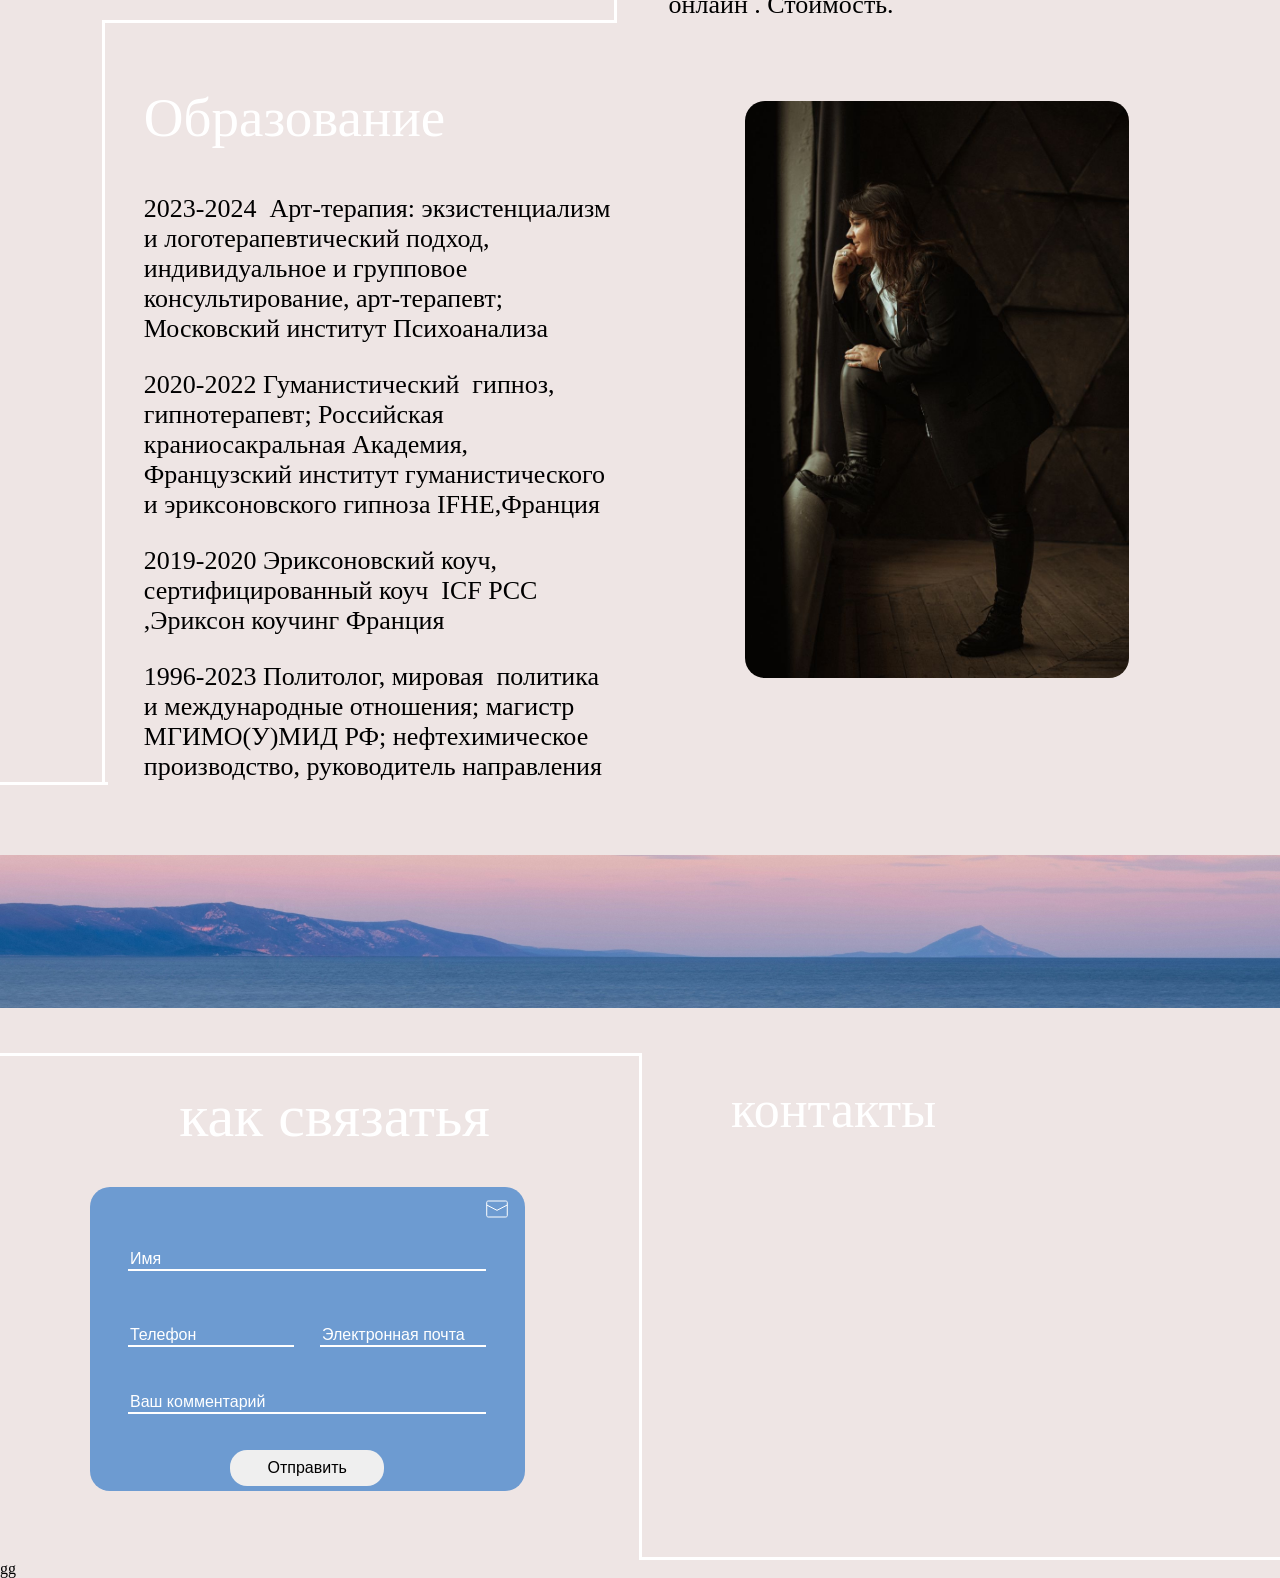
==== commit 66b7acae: "form cimpleted" ====
--- a/index.html
+++ b/index.html
@@ -179,16 +179,16 @@
                     </div>
                     <div class="forma_flex">
                         <div class="form_phone">
-                            <input>
+                            <input placeholder="Телефон">
                         </div>
                         <div class="form_email">
-                            <input>
+                            <input placeholder="Электронная почта">
                         </div>
                     </div>
                     <div class="form_comment">
-                        <input>
+                        <input placeholder="Ваш комментарий">
                     </div>
-                    <button type="submit"></button>
+                    <button class="send" type="submit">Отправить</button>
                 </form>
             </div>
         </div>
--- a/styles.css
+++ b/styles.css
@@ -2,11 +2,56 @@
   background-color: #ac7d7c33;
   margin: 0;
 }
+
 
 .imj {
   background-image: url(./images/фон.jpg);
   background-size: cover;
   height: 100vh;
+}
+
+
+input {
+  background: none;
+  border: none;
+  font-size: 16px;
+  color: white;
+}
+
+.form_name{
+  border-bottom: white 2px solid;
+  width: 28vw;
+    margin-left: 2vw;
+    margin-top: 3vh;
+}
+
+.form_phone{
+  border-bottom: white 2px solid;
+  margin-left: 2vw;
+  width: 13vw;
+}
+
+.form_email{
+  border-bottom: white 2px solid;
+  margin-left: 2vw;
+  width: 13vw;
+}
+
+.form_comment{
+  border-bottom: white 2px solid;
+  width: 28vw;
+    margin-left: 2vw;
+    margin-top: 5vh;
+}
+
+.send{
+  width: 12vw;
+  height: 4vh;
+  border-radius: 17px;
+  border: none;
+  margin-top: 4vh;
+  margin-left: 10vw;
+  font-size: 16px;
 }
 
 .contact,
@@ -21,7 +66,7 @@
   margin-right: 9vw;
   justify-content: flex-end;
   padding-top: 4vh;
-  font-size: 20px;
+  font-size: 26px;
 }
 .title {
   color: white;
@@ -40,10 +85,10 @@
   font-size: 30px;
 }
 .zap {
-  border: 4px solid white;
-  padding: 1vw;
-  width: 14vw;
-  height: 3vw;
+  border: 3px solid white;
+  padding: 14px;
+  width: 142px;
+  height: 28px;
 }
 
 .text {
@@ -232,14 +277,10 @@
 
 .forma_flex {
   display: flex;
-}
-
-input {
-  background: none;
-  border: none;
-  border-bottom: white 2px solid;
-  color: white;
-}
+  margin-top: 6vh;
+}
+
+
 ::-webkit-input-placeholder {
   color: white;
 }
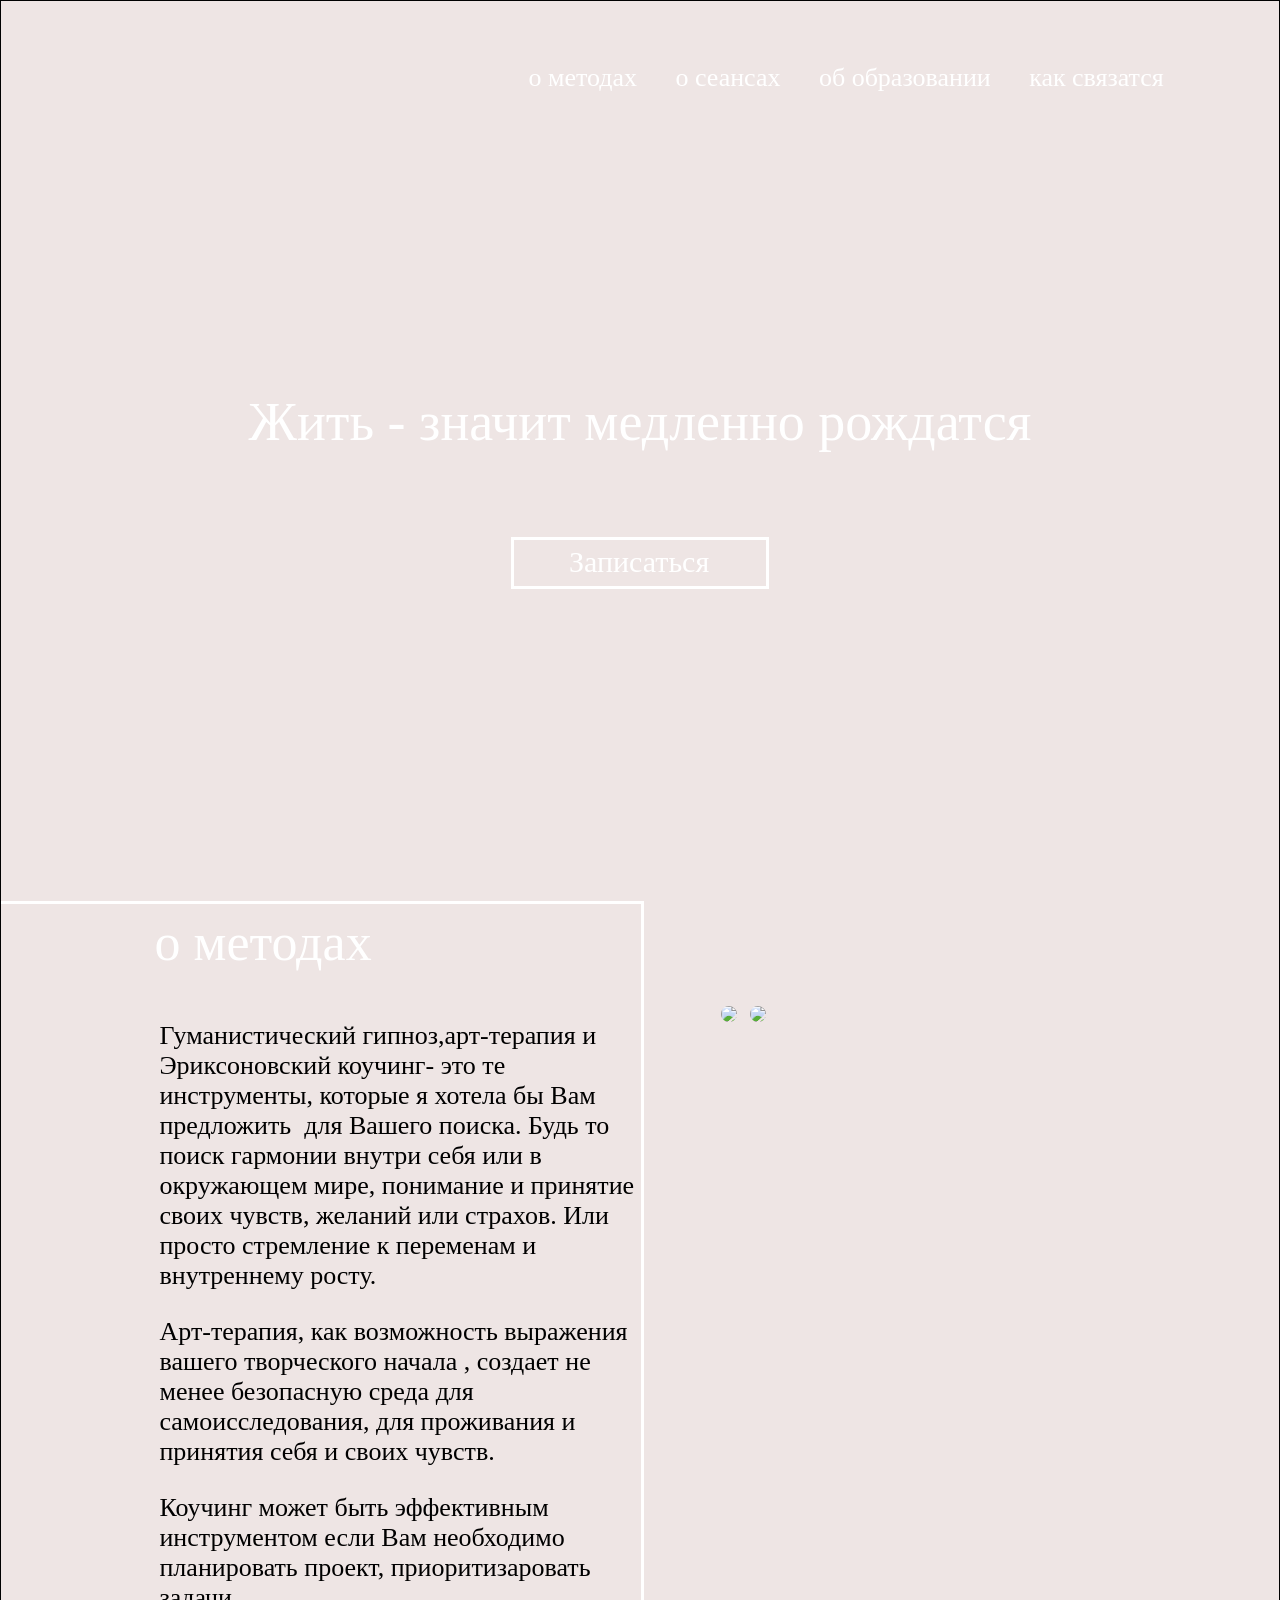
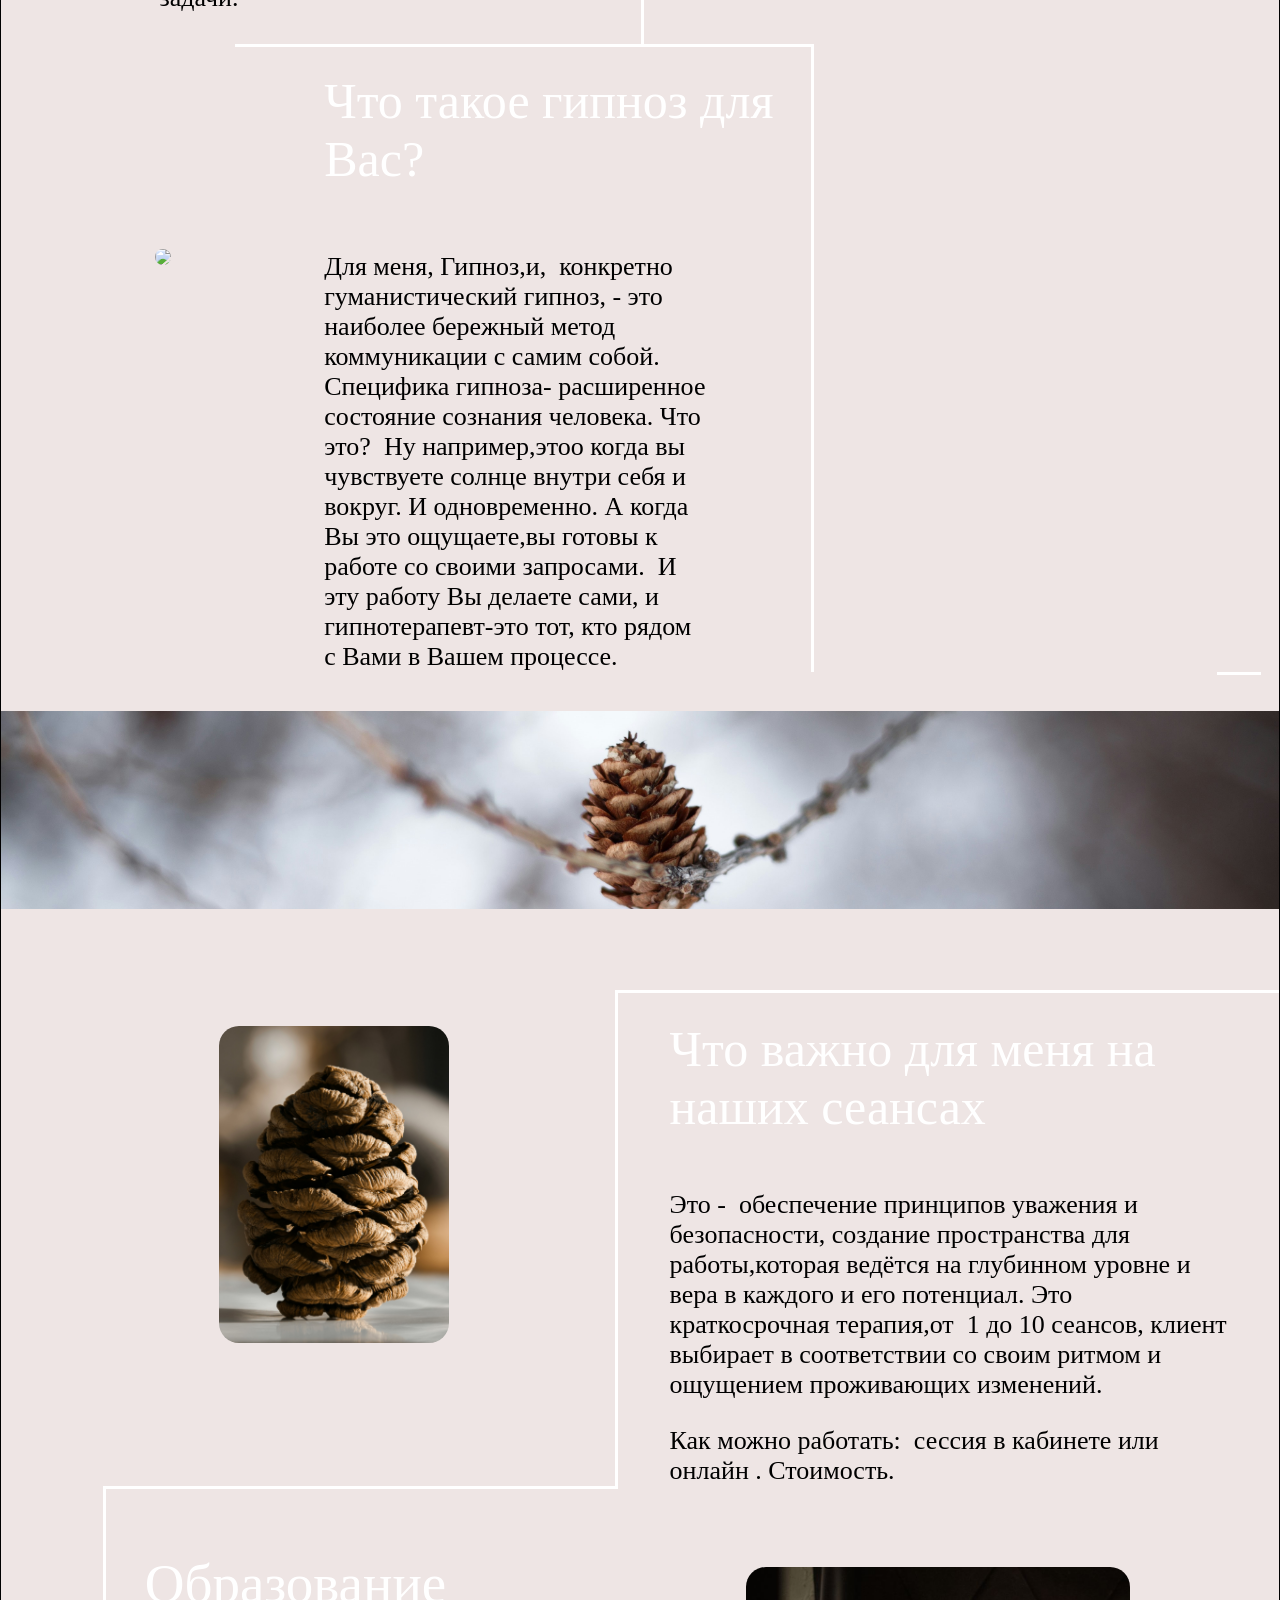
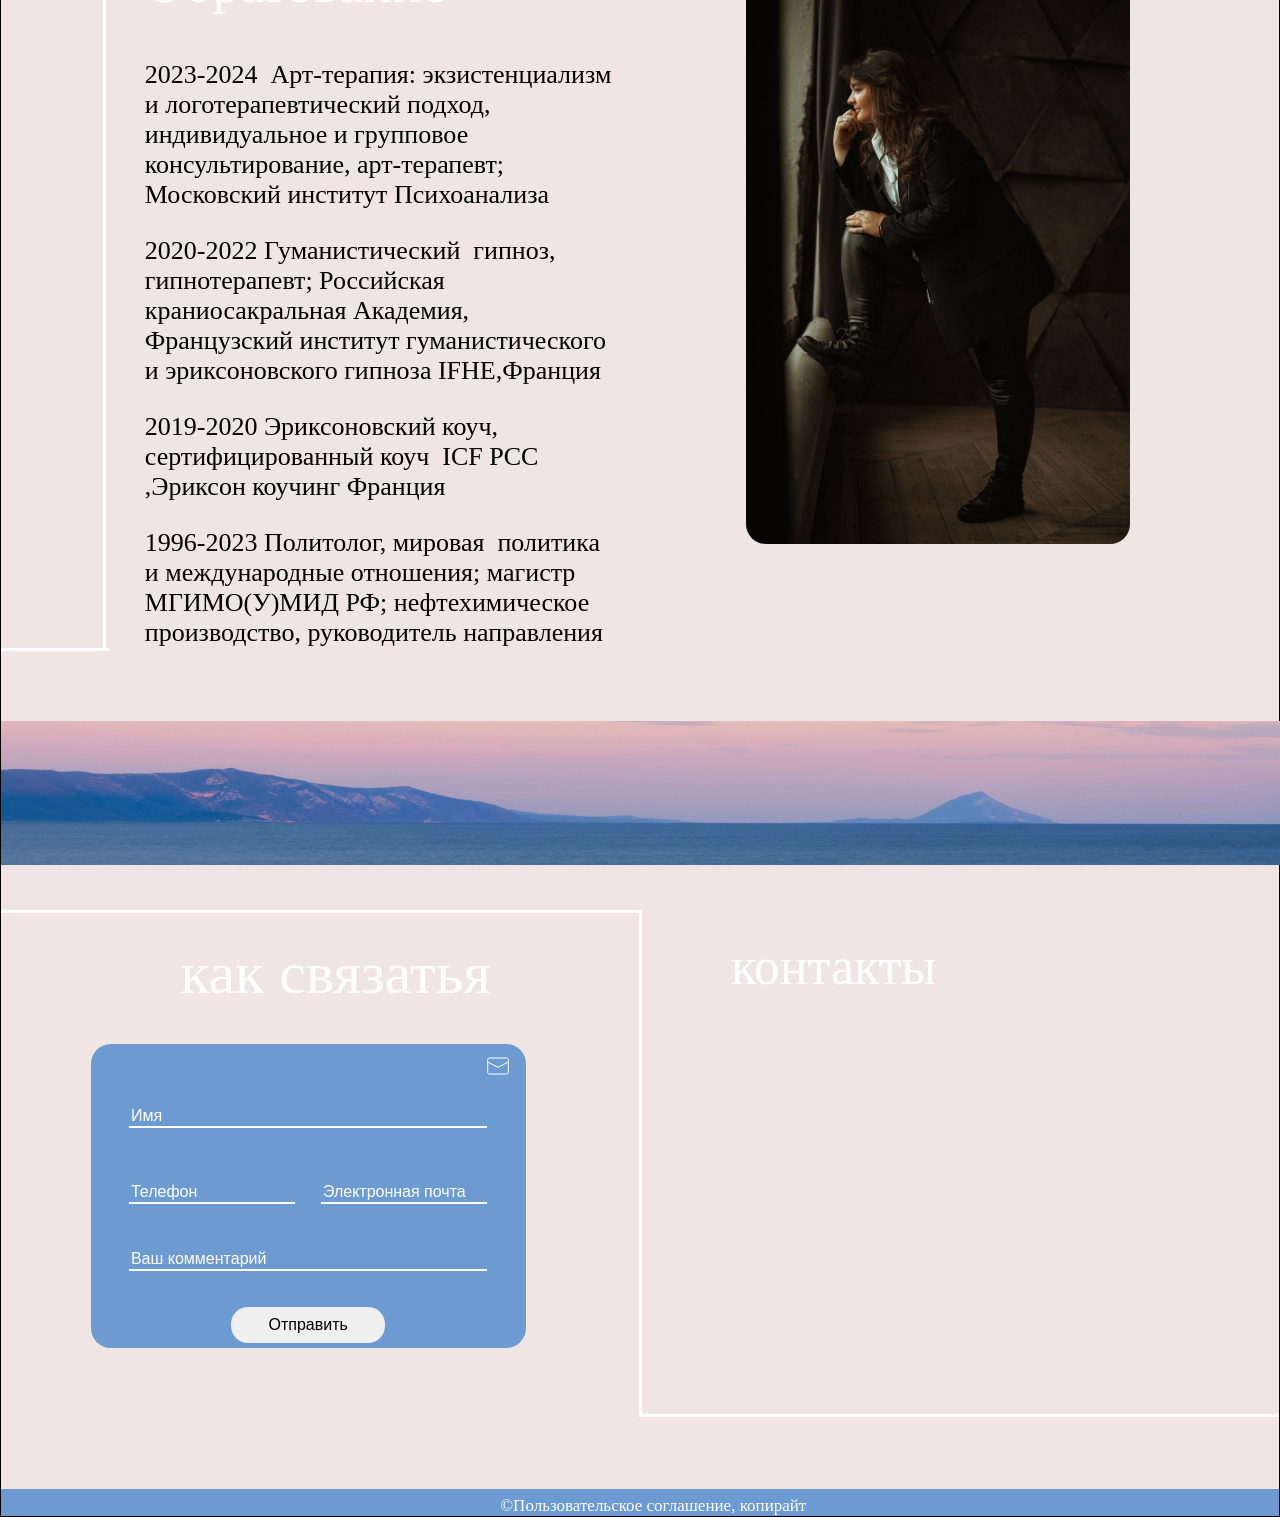
==== commit 191d4de9: "s" ====
--- a/index.html
+++ b/index.html
@@ -95,11 +95,10 @@
         </div>
     </div>
     <div class="stub">
-        <p></p>
-    </div>
-    <div class="cartinca4">
-
-    </div>
+
+    </div>
+    <div class="cartinca4"></div>
+    
 
     <div class="grupFlex">
 
@@ -152,9 +151,8 @@
     <div class="stub2">
         <p></p>
     </div>
-    <div class="cartinca7">
-
-    </div>
+    <div class="cartinca7"></div>
+    
 
     <div class="global_flex">
 
@@ -200,8 +198,8 @@
 
     </div>
 
-    <div class="divdivdiv">
-        gg
+    <div class="end">
+        <div class="end_text">©Пользовательское соглашение, копирайт</div>
     </div>
 
 
--- a/styles.css
+++ b/styles.css
@@ -1,15 +1,14 @@
 body {
   background-color: #ac7d7c33;
   margin: 0;
-}
-
+  border: 1px solid black
+}
 
 .imj {
   background-image: url(./images/фон.jpg);
   background-size: cover;
-  height: 100vh;
-}
-
+  height: 84vh;
+}
 
 input {
   background: none;
@@ -18,33 +17,33 @@
   color: white;
 }
 
-.form_name{
+.form_name {
   border-bottom: white 2px solid;
   width: 28vw;
-    margin-left: 2vw;
-    margin-top: 3vh;
-}
-
-.form_phone{
+  margin-left: 2vw;
+  margin-top: 3vh;
+}
+
+.form_phone {
   border-bottom: white 2px solid;
   margin-left: 2vw;
   width: 13vw;
 }
 
-.form_email{
+.form_email {
   border-bottom: white 2px solid;
   margin-left: 2vw;
   width: 13vw;
 }
 
-.form_comment{
+.form_comment {
   border-bottom: white 2px solid;
   width: 28vw;
-    margin-left: 2vw;
-    margin-top: 5vh;
-}
-
-.send{
+  margin-left: 2vw;
+  margin-top: 5vh;
+}
+
+.send {
   width: 12vw;
   height: 4vh;
   border-radius: 17px;
@@ -86,9 +85,12 @@
 }
 .zap {
   border: 3px solid white;
-  padding: 14px;
+  padding-top: 5px;
   width: 142px;
   height: 28px;
+  padding-left: 55px;
+  padding-right: 55px;
+  padding-bottom: 13px;
 }
 
 .text {
@@ -165,24 +167,26 @@
 
 .stub {
   border-top: 3px solid white;
-  width: 5vw;
+  width: calc(5vw - 20px);
   margin-left: 95vw;
+
 }
 
 .cartinca4 {
   background-image: url(./images/шишка.jpg);
   background-size: cover;
+  height: 22vh;
+  max-width: 100%;
+  width: 100vw;
   margin-top: 4vh;
-  width: 100vw;
-  height: 21vh;
-}
-
-.cartinca7{
+}
+
+.cartinca7 {
   background-image: url(./images/море.jpg);
   background-size: cover;
   margin-top: 4vh;
-  width: 100vw;
-  height: 17vh;
+  width:100vw;
+  height: 16vh;
 }
 
 .photo5 {
@@ -219,39 +223,38 @@
   border-left: 3px solid white;
 }
 
-
-.text_education{
+.text_education {
   font-size: 26px;
   margin-left: 3vw;
-  margin-top: 5vh
-}
-
-.education{
+  margin-top: 5vh;
+}
+
+.education {
   font-size: 55px;
   color: white;
   margin-top: 7vh;
   margin-left: 3vw;
 }
 
-.education_flex{
-  display: flex;
-}
-
-.education_grup{
+.education_flex {
+  display: flex;
+}
+
+.education_grup {
   width: 40vw;
   margin-left: 8vw;
   border-top: 3px solid white;
   border-left: 3px solid white;
 }
 
-.photo6{
-  border-radius: 20px ;
+.photo6 {
+  border-radius: 20px;
   width: 30vw;
   margin-left: 10vw;
   margin-top: 9vh;
 }
 
-.stub2{
+.stub2 {
   border-top: 3px solid white;
   width: 7vw;
   padding: 9px;
@@ -267,7 +270,7 @@
   padding: 2%;
 }
 
-.forma_text{
+.forma_text {
   margin-top: 5vh;
   width: 50vw;
   border-top: 3px solid white;
@@ -280,34 +283,46 @@
   margin-top: 6vh;
 }
 
-
 ::-webkit-input-placeholder {
   color: white;
 }
 
-.contact_bottom{
+.contact_bottom {
   font-size: 60px;
   color: white;
   margin-left: 14vw;
   margin-top: 2vw;
 }
 
-.global_flex{
-  display: flex;
-}
-
-.contakts{
+.global_flex {
+  display: flex;
+}
+
+.contakts {
   font-size: 52px;
   color: white;
   margin-top: 8vh;
   margin-left: 7vw;
 }
 
-.contacts_grup{
+.contacts_grup {
   width: 50vw;
   border-bottom: 3px solid white;
 }
 
-.forma_pismo{
+.forma_pismo {
   margin-left: 30vw;
+}
+
+.end {
+margin-top: 8vh;
+background-color: #6d9bd1;
+height: 3vh;
+}
+
+.end_text{
+  margin-left: 39vw;
+  padding-top: 7px;
+  font-size: 17px;
+  color: white;
 }
